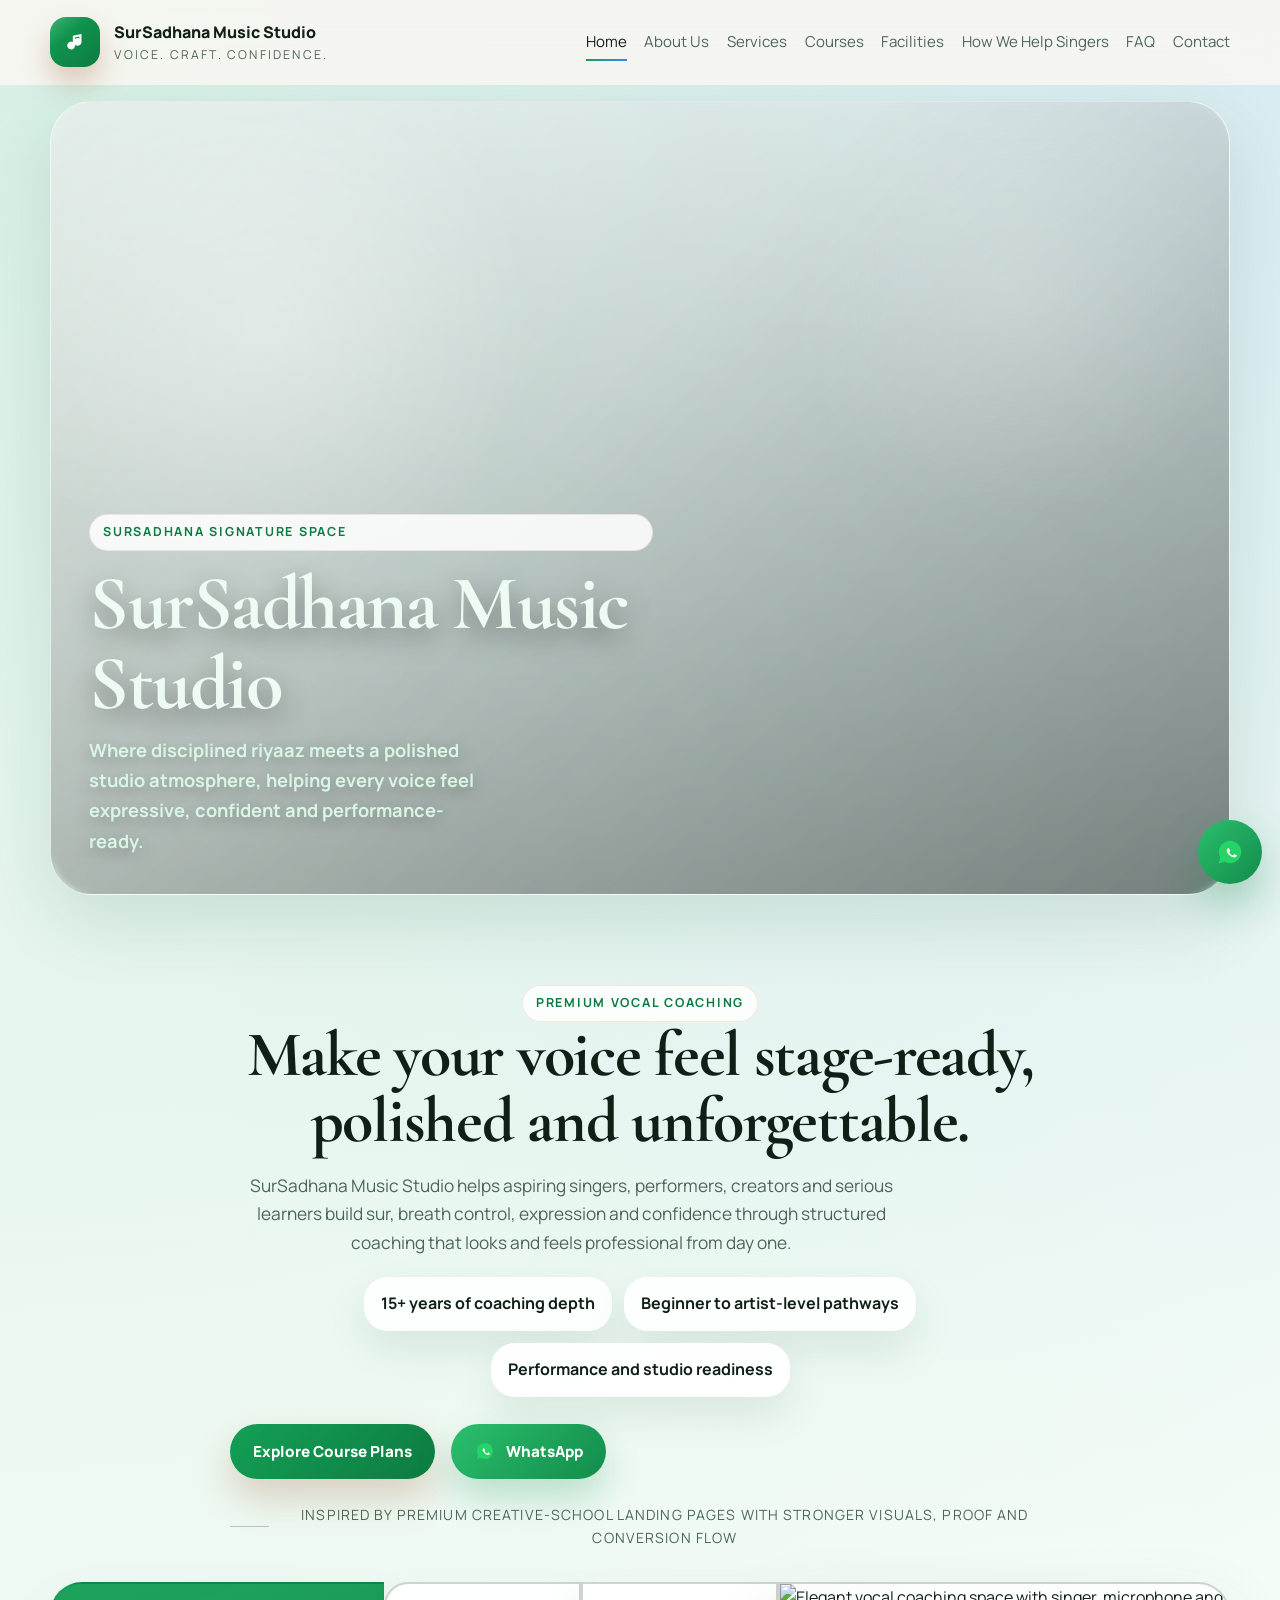
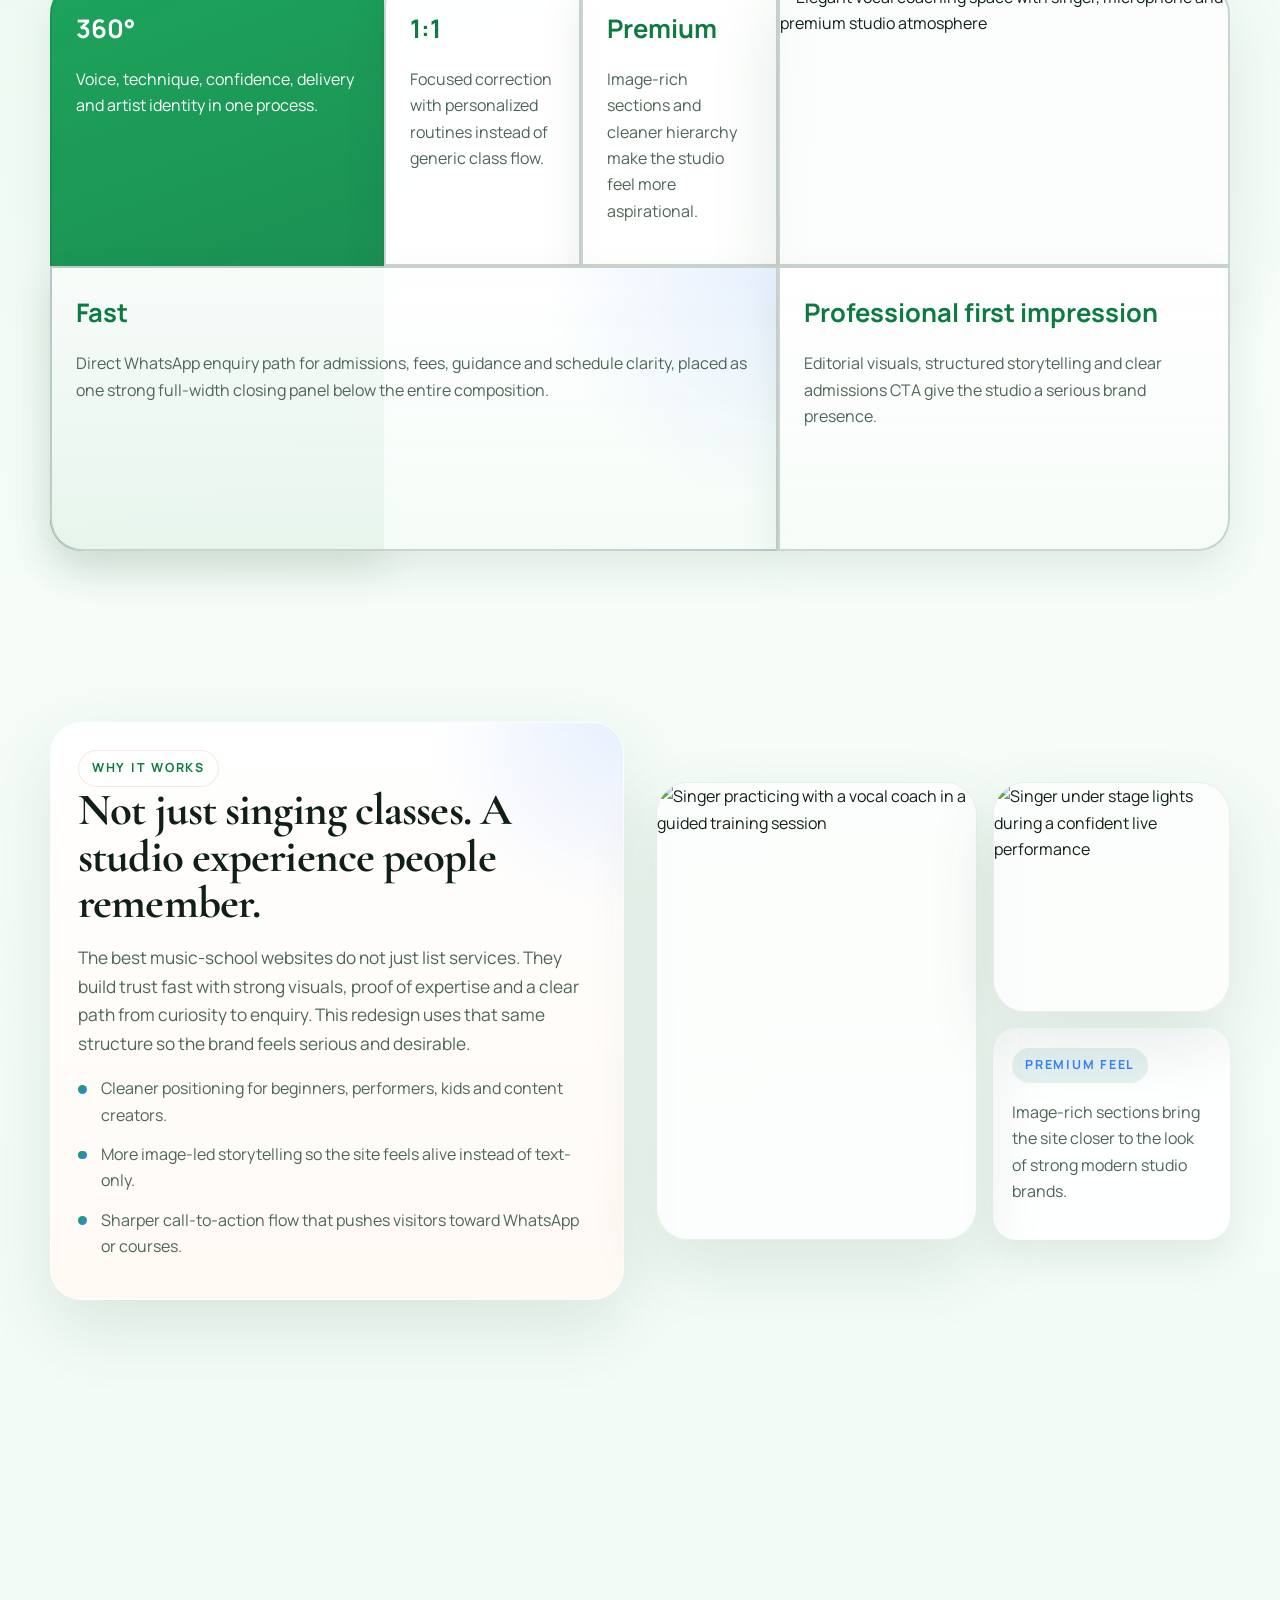
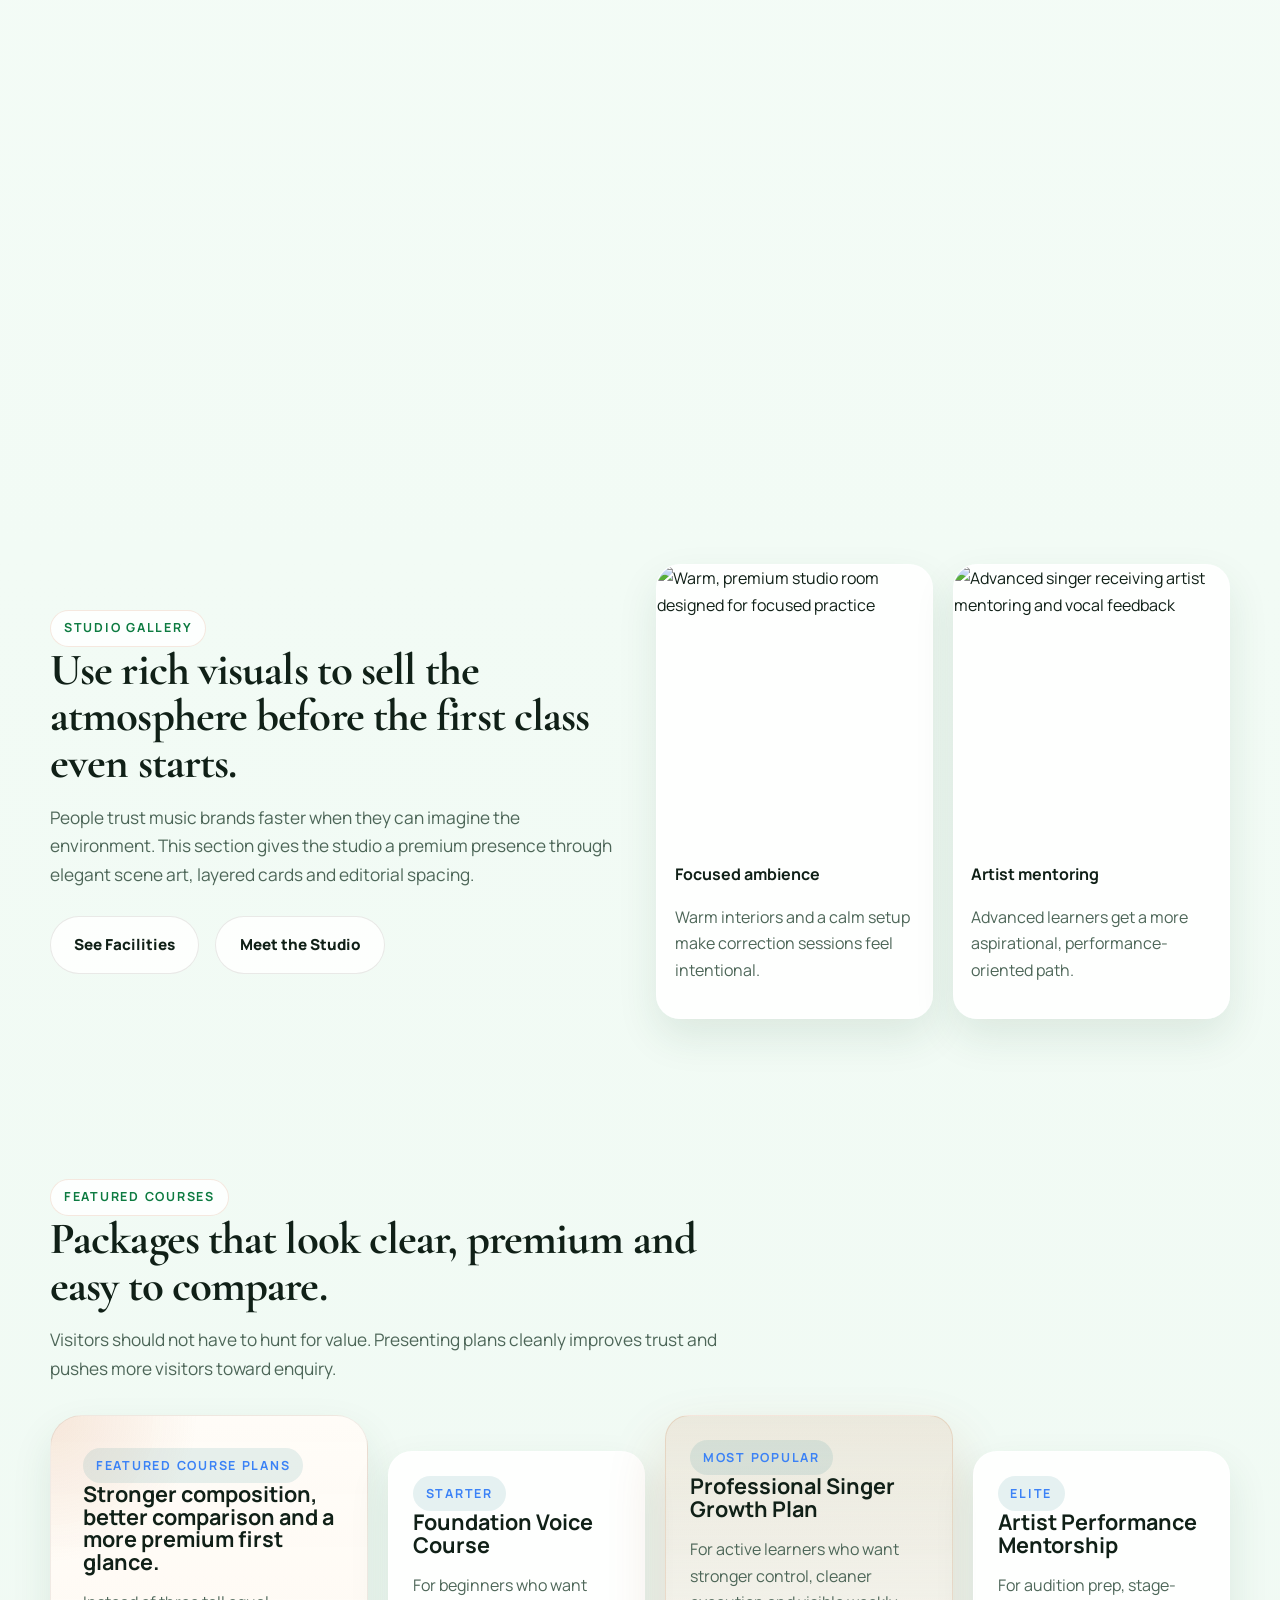
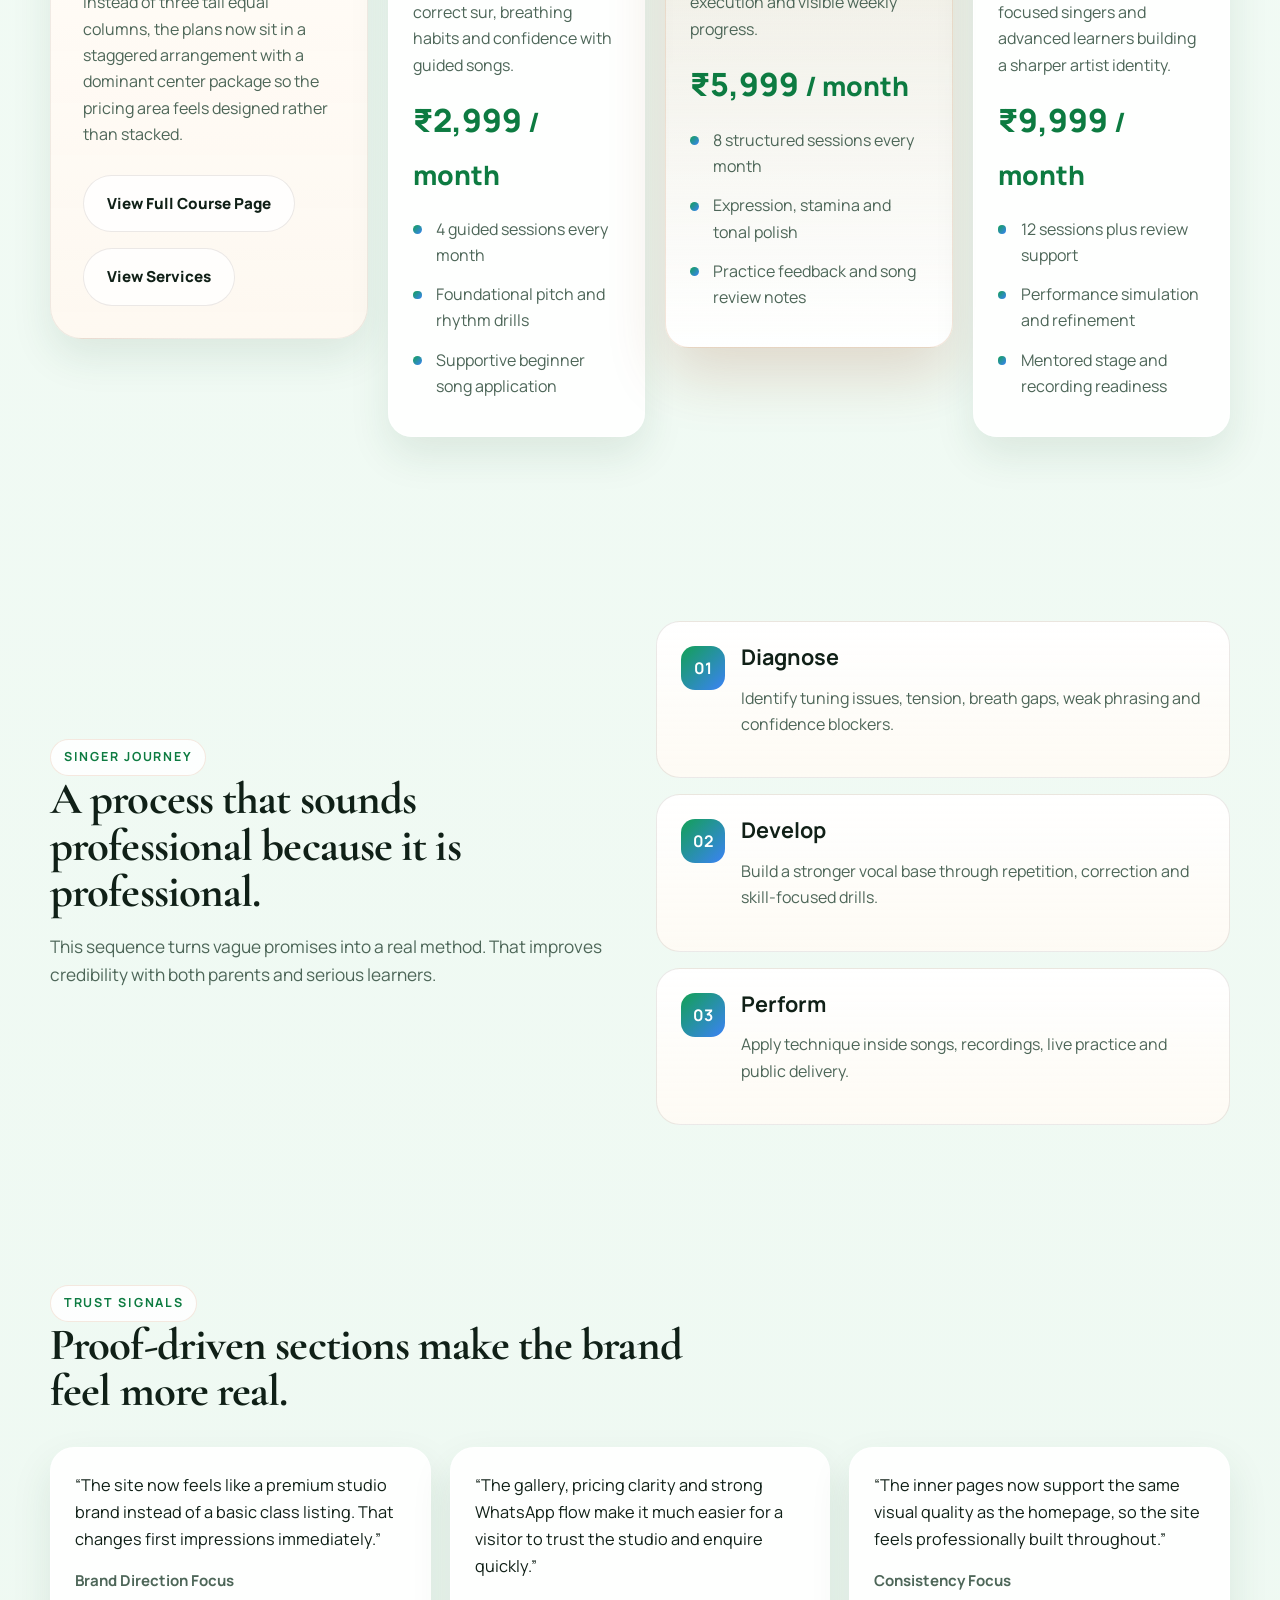
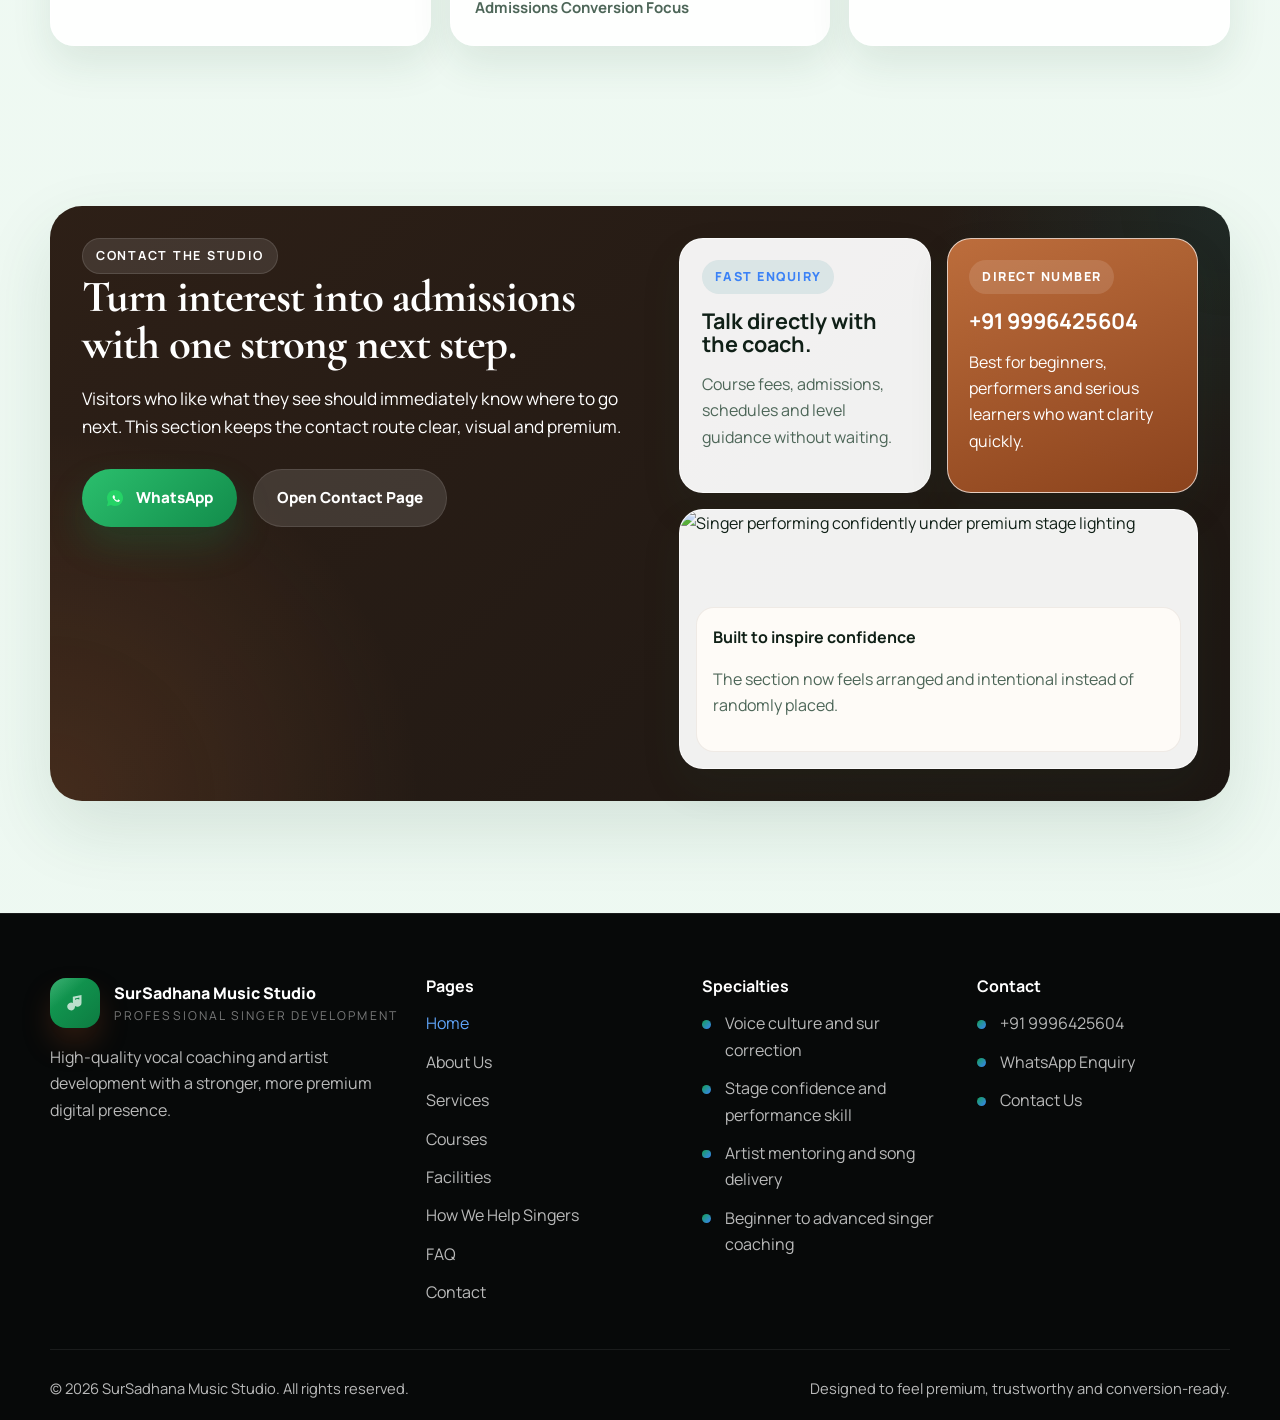
==== index.html @ a2ceac65 "1st" ====
<!DOCTYPE html>
<html lang="en">
<head>
  <meta charset="UTF-8">
  <meta name="viewport" content="width=device-width, initial-scale=1.0">
  <title>SurSadhana Music Studio | Professional Vocal Coaching and Singer Development</title>
  <meta name="description" content="SurSadhana Music Studio offers premium vocal coaching, singer development, stage confidence training and personalized music courses guided by 15+ years of experience.">
  <meta name="keywords" content="music studio, vocal coaching, singing classes, singer development, performance training, music academy, voice culture">
  <meta property="og:title" content="SurSadhana Music Studio">
  <meta property="og:description" content="Professional vocal training, stage confidence and artist development for singers who want visible progress.">
  <meta property="og:type" content="website">
  <meta name="theme-color" content="#c7733f">
  <link rel="canonical" href="./index.html">
  <link rel="stylesheet" href="styles.css">
  <script type="application/ld+json">
    {
      "@context": "https://schema.org",
      "@type": "MusicSchool",
      "name": "SurSadhana Music Studio",
      "description": "Premium vocal coaching, singer development and performance mentoring for aspiring and professional singers.",
      "telephone": "+91-9996425604",
      "areaServed": "India",
      "sameAs": ["https://wa.me/919996425604"]
    }
  </script>
</head>
<body>
  <header class="site-header">
    <div class="container nav-wrap">
      <a class="brand" href="index.html" aria-label="SurSadhana Music Studio home">
        <span class="brand-mark">
          <svg width="26" height="26" viewBox="0 0 24 24" fill="none" aria-hidden="true"><path d="M12 3v12.2a3.6 3.6 0 1 1-2-3.2V6.2l8-1.7v7.4a3.6 3.6 0 1 1-2-3.2V6.9L12 7.8V3Z" fill="currentColor"/></svg>
        </span>
        <span class="brand-text"><strong>SurSadhana Music Studio</strong><span>Voice. Craft. Confidence.</span></span>
      </a>
      <button class="nav-toggle" type="button" aria-label="Toggle navigation" aria-expanded="false"><span></span><span></span><span></span></button>
      <nav class="nav-links" aria-label="Primary">
        <a href="index.html" aria-current="page">Home</a>
        <a href="about.html">About Us</a>
        <a href="services.html">Services</a>
        <a href="courses.html">Courses</a>
        <a href="facilities.html">Facilities</a>
        <a href="how-we-help-singers.html">How We Help Singers</a>
        <a href="faq.html">FAQ</a>
        <a href="contact.html">Contact</a>
      </nav>
    </div>
  </header>

  <main class="page-shell">
    <section class="studio-marquee">
      <div class="container">
        <div class="studio-marquee-card reveal is-visible">
          <picture class="studio-marquee-media">
            <source media="(max-width: 640px)" srcset="https://images.pexels.com/photos/7097459/pexels-photo-7097459.jpeg?auto=compress&cs=tinysrgb&w=1200&fm=webp">
            <img class="studio-marquee-image" src="https://images.pexels.com/photos/5650705/pexels-photo-5650705.jpeg?auto=compress&cs=tinysrgb&w=1800&fm=webp" alt="Music mentoring session with singer and coach in a premium studio atmosphere">
          </picture>
          <div class="studio-marquee-glow" aria-hidden="true"></div>
          <div class="studio-marquee-copy">
            <span class="eyebrow">SurSadhana Signature Space</span>
            <h2>SurSadhana Music Studio</h2>
            <p>Where disciplined riyaaz meets a polished studio atmosphere, helping every voice feel expressive, confident and performance-ready.</p>
          </div>
        </div>
      </div>
    </section>

    <section class="hero">
      <div class="container hero-grid">
        <div class="hero-copy reveal is-visible">
          <span class="eyebrow">Premium Vocal Coaching</span>
          <h1>Make your voice feel stage-ready, polished and unforgettable.</h1>
          <p class="lead">SurSadhana Music Studio helps aspiring singers, performers, creators and serious learners build sur, breath control, expression and confidence through structured coaching that looks and feels professional from day one.</p>
          <div class="hero-badges">
            <span>15+ years of coaching depth</span>
            <span>Beginner to artist-level pathways</span>
            <span>Performance and studio readiness</span>
          </div>
          <div class="actions">
            <a class="btn btn-primary" href="courses.html">Explore Course Plans</a>
            <a class="whatsapp-btn" href="https://wa.me/919996425604?text=Hello%20SurSadhana%20Music%20Studio%2C%20I%20want%20details%20about%20your%20singing%20courses." target="_blank" rel="noopener"><img src="assets/whatsapp.svg" alt="">WhatsApp</a>
          </div>
          <div class="page-top-note">Inspired by premium creative-school landing pages with stronger visuals, proof and conversion flow</div>
        </div>
      </div>
      <div class="container">
        <div class="hero-proof-layout reveal delay-1">
          <article class="proof-card proof-card-large">
            <strong>360&deg;</strong>
            <p>Voice, technique, confidence, delivery and artist identity in one process.</p>
          </article>
          <article class="proof-card proof-card-small-top">
            <strong>1:1</strong>
            <p>Focused correction with personalized routines instead of generic class flow.</p>
          </article>
          <article class="proof-card proof-card-small-middle">
            <strong>Premium</strong>
            <p>Image-rich sections and cleaner hierarchy make the studio feel more aspirational.</p>
          </article>
          <div class="media-card hero-photo hero-proof-image">
            <img src="https://images.pexels.com/photos/164938/pexels-photo-164938.jpeg?auto=compress&cs=tinysrgb&w=1600&fm=webp" alt="Elegant vocal coaching space with singer, microphone and premium studio atmosphere">
          </div>
          <article class="proof-card proof-card-wide">
            <strong>Fast</strong>
            <p>Direct WhatsApp enquiry path for admissions, fees, guidance and schedule clarity, placed as one strong full-width closing panel below the entire composition.</p>
          </article>
          <article class="proof-card proof-card-image-note">
            <strong>Professional first impression</strong>
            <p>Editorial visuals, structured storytelling and clear admissions CTA give the studio a serious brand presence.</p>
          </article>
        </div>
      </div>
    </section>

    <section>
      <div class="container story-band">
        <div class="story-panel reveal">
          <span class="eyebrow">Why It Works</span>
          <h2>Not just singing classes. A studio experience people remember.</h2>
          <p class="lead">The best music-school websites do not just list services. They build trust fast with strong visuals, proof of expertise and a clear path from curiosity to enquiry. This redesign uses that same structure so the brand feels serious and desirable.</p>
          <ul class="check-list">
            <li>Cleaner positioning for beginners, performers, kids and content creators.</li>
            <li>More image-led storytelling so the site feels alive instead of text-only.</li>
            <li>Sharper call-to-action flow that pushes visitors toward WhatsApp or courses.</li>
          </ul>
        </div>
        <div class="split-visual reveal delay-1">
          <div class="stack-grid">
            <div class="media-card">
              <img src="https://images.pexels.com/photos/4087991/pexels-photo-4087991.jpeg?auto=compress&cs=tinysrgb&w=1600&fm=webp" alt="Singer practicing with a vocal coach in a guided training session">
            </div>
            <div class="stack-side">
              <div class="media-card"><img src="https://images.pexels.com/photos/167636/pexels-photo-167636.jpeg?auto=compress&cs=tinysrgb&w=1600&fm=webp" alt="Singer under stage lights during a confident live performance"></div>
              <div class="mini-panel">
                <span class="mini-tag">Premium feel</span>
                <p>Image-rich sections bring the site closer to the look of strong modern studio brands.</p>
              </div>
            </div>
          </div>
        </div>
      </div>
    </section>

    <section>
      <div class="container">
        <div class="section-head reveal">
          <span class="eyebrow">What Singers Want</span>
          <h2>Visitors should instantly feel that this is the place to train seriously.</h2>
          <p class="lead">This section now uses a composed box layout instead of three equal cards, so it feels more designed, more premium and less generic.</p>
        </div>
        <div class="feature-mosaic">
          <article class="feature-card feature-card-main reveal">
            <span class="feature-number">01</span>
            <div class="icon-badge"><svg width="24" height="24" viewBox="0 0 24 24" fill="none"><path d="M12 2a4 4 0 0 1 4 4v7a4 4 0 1 1-8 0V6a4 4 0 0 1 4-4Zm-7 11h2a5 5 0 0 0 10 0h2a7 7 0 0 1-6 6.93V22h-2v-2.07A7 7 0 0 1 5 13Z" fill="currentColor"/></svg></div>
            <h3>Voice-safe technique</h3>
            <p>Breathing, resonance, pitch and tonal control are taught with structured correction, not guesswork.</p>
          </article>
          <article class="feature-card reveal delay-1">
            <span class="feature-number">02</span>
            <div class="icon-badge"><svg width="24" height="24" viewBox="0 0 24 24" fill="none"><path d="M3 17.25V21h3.75L17.8 9.94l-3.75-3.75L3 17.25Zm18-10.5a1 1 0 0 0 0-1.41l-2.34-2.34a1 1 0 0 0-1.41 0l-1.83 1.83 3.75 3.75L21 6.75Z" fill="currentColor"/></svg></div>
            <h3>Artist-level polish</h3>
            <p>Song shaping, delivery and expression coaching make performances feel more complete.</p>
          </article>
          <article class="feature-card reveal delay-2">
            <span class="feature-number">03</span>
            <div class="icon-badge"><svg width="24" height="24" viewBox="0 0 24 24" fill="none"><path d="M4 18V6l16 6-16 6Z" fill="currentColor"/></svg></div>
            <h3>Confident presence</h3>
            <p>Stage fear, hesitation and unstable delivery are handled inside guided practice.</p>
          </article>
        </div>
      </div>
    </section>

    <section>
      <div class="container split-layout">
        <div class="reveal">
          <span class="eyebrow">Studio Gallery</span>
          <h2>Use rich visuals to sell the atmosphere before the first class even starts.</h2>
          <p class="lead">People trust music brands faster when they can imagine the environment. This section gives the studio a premium presence through elegant scene art, layered cards and editorial spacing.</p>
          <div class="cta-bar">
            <a class="btn btn-secondary" href="facilities.html">See Facilities</a>
            <a class="btn btn-secondary" href="about.html">Meet the Studio</a>
          </div>
        </div>
        <div class="gallery-grid reveal delay-1">
          <article class="gallery-card">
            <img src="https://images.pexels.com/photos/3783471/pexels-photo-3783471.jpeg?auto=compress&cs=tinysrgb&w=1600&fm=webp" alt="Warm, premium studio room designed for focused practice">
            <div class="gallery-copy"><strong>Focused ambience</strong><p>Warm interiors and a calm setup make correction sessions feel intentional.</p></div>
          </article>
          <article class="gallery-card">
            <img src="https://images.pexels.com/photos/5650705/pexels-photo-5650705.jpeg?auto=compress&cs=tinysrgb&w=1600&fm=webp" alt="Advanced singer receiving artist mentoring and vocal feedback">
            <div class="gallery-copy"><strong>Artist mentoring</strong><p>Advanced learners get a more aspirational, performance-oriented path.</p></div>
          </article>
        </div>
      </div>
    </section>

    <section>
      <div class="container">
        <div class="section-head reveal">
          <span class="eyebrow">Featured Courses</span>
          <h2>Packages that look clear, premium and easy to compare.</h2>
          <p class="lead">Visitors should not have to hunt for value. Presenting plans cleanly improves trust and pushes more visitors toward enquiry.</p>
        </div>
        <div class="course-showcase">
          <div class="course-intro reveal">
            <span class="mini-tag">Featured Course Plans</span>
            <h3>Stronger composition, better comparison and a more premium first glance.</h3>
            <p>Instead of three tall equal columns, the plans now sit in a staggered arrangement with a dominant center package so the pricing area feels designed rather than stacked.</p>
            <div class="cta-bar">
              <a class="btn btn-secondary" href="courses.html">View Full Course Page</a>
              <a class="btn btn-secondary" href="services.html">View Services</a>
            </div>
          </div>
          <article class="course-plan course-plan-left reveal">
            <span class="tag">Starter</span>
            <h3>Foundation Voice Course</h3>
            <p>For beginners who want correct sur, breathing habits and confidence with guided songs.</p>
            <div class="course-price">&#8377;2,999 <small>/ month</small></div>
            <ul class="feature-list">
              <li>4 guided sessions every month</li>
              <li>Foundational pitch and rhythm drills</li>
              <li>Supportive beginner song application</li>
            </ul>
          </article>
          <article class="course-plan course-plan-center highlight reveal delay-1">
            <span class="tag">Most Popular</span>
            <h3>Professional Singer Growth Plan</h3>
            <p>For active learners who want stronger control, cleaner execution and visible weekly progress.</p>
            <div class="course-price">&#8377;5,999 <small>/ month</small></div>
            <ul class="feature-list">
              <li>8 structured sessions every month</li>
              <li>Expression, stamina and tonal polish</li>
              <li>Practice feedback and song review notes</li>
            </ul>
          </article>
          <article class="course-plan course-plan-right reveal delay-2">
            <span class="tag">Elite</span>
            <h3>Artist Performance Mentorship</h3>
            <p>For audition prep, stage-focused singers and advanced learners building a sharper artist identity.</p>
            <div class="course-price">&#8377;9,999 <small>/ month</small></div>
            <ul class="feature-list">
              <li>12 sessions plus review support</li>
              <li>Performance simulation and refinement</li>
              <li>Mentored stage and recording readiness</li>
            </ul>
          </article>
        </div>
      </div>
    </section>

    <section>
      <div class="container story-band">
        <div class="reveal">
          <span class="eyebrow">Singer Journey</span>
          <h2>A process that sounds professional because it is professional.</h2>
          <p class="lead">This sequence turns vague promises into a real method. That improves credibility with both parents and serious learners.</p>
        </div>
        <div class="timeline timeline-bordered reveal delay-1">
          <article class="timeline-item">
            <strong>01</strong>
            <div><h3>Diagnose</h3><p>Identify tuning issues, tension, breath gaps, weak phrasing and confidence blockers.</p></div>
          </article>
          <article class="timeline-item">
            <strong>02</strong>
            <div><h3>Develop</h3><p>Build a stronger vocal base through repetition, correction and skill-focused drills.</p></div>
          </article>
          <article class="timeline-item">
            <strong>03</strong>
            <div><h3>Perform</h3><p>Apply technique inside songs, recordings, live practice and public delivery.</p></div>
          </article>
        </div>
      </div>
    </section>

    <section>
      <div class="container">
        <div class="section-head reveal">
          <span class="eyebrow">Trust Signals</span>
          <h2>Proof-driven sections make the brand feel more real.</h2>
        </div>
        <div class="testimonial-grid">
          <article class="testimonial reveal">
            <blockquote>&ldquo;The site now feels like a premium studio brand instead of a basic class listing. That changes first impressions immediately.&rdquo;</blockquote>
            <footer>Brand Direction Focus</footer>
          </article>
          <article class="testimonial reveal delay-1">
            <blockquote>&ldquo;The gallery, pricing clarity and strong WhatsApp flow make it much easier for a visitor to trust the studio and enquire quickly.&rdquo;</blockquote>
            <footer>Admissions Conversion Focus</footer>
          </article>
          <article class="testimonial reveal delay-2">
            <blockquote>&ldquo;The inner pages now support the same visual quality as the homepage, so the site feels professionally built throughout.&rdquo;</blockquote>
            <footer>Consistency Focus</footer>
          </article>
        </div>
      </div>
    </section>

    <section>
      <div class="container cta-shell reveal">
        <div class="cta-copy">
          <span class="eyebrow">Contact the Studio</span>
          <h2>Turn interest into admissions with one strong next step.</h2>
          <p class="lead">Visitors who like what they see should immediately know where to go next. This section keeps the contact route clear, visual and premium.</p>
          <div class="cta-bar">
            <a class="whatsapp-btn" href="https://wa.me/919996425604?text=Hello%20SurSadhana%20Music%20Studio%2C%20please%20share%20course%20fees%20and%20class%20details." target="_blank" rel="noopener"><img src="assets/whatsapp.svg" alt="">WhatsApp</a>
            <a class="btn btn-secondary" href="contact.html">Open Contact Page</a>
          </div>
        </div>
        <div class="cta-aside">
          <article class="contact-info-card">
            <span class="contact-pill">Fast Enquiry</span>
            <h3>Talk directly with the coach.</h3>
            <p>Course fees, admissions, schedules and level guidance without waiting.</p>
          </article>
          <article class="contact-info-card highlight-card">
            <span class="contact-pill">Direct Number</span>
            <h3>+91 9996425604</h3>
            <p>Best for beginners, performers and serious learners who want clarity quickly.</p>
          </article>
          <article class="contact-info-card visual-card">
            <img src="https://images.pexels.com/photos/167636/pexels-photo-167636.jpeg?auto=compress&cs=tinysrgb&w=1600&fm=webp" alt="Singer performing confidently under premium stage lighting">
            <div class="visual-card-copy">
              <strong>Built to inspire confidence</strong>
              <p>The section now feels arranged and intentional instead of randomly placed.</p>
            </div>
          </article>
        </div>
      </div>
    </section>
  </main>

  <footer class="site-footer">
    <div class="container">
      <div class="footer-grid">
        <div>
          <a class="brand" href="index.html">
            <span class="brand-mark"><svg width="26" height="26" viewBox="0 0 24 24" fill="none"><path d="M12 3v12.2a3.6 3.6 0 1 1-2-3.2V6.2l8-1.7v7.4a3.6 3.6 0 1 1-2-3.2V6.9L12 7.8V3Z" fill="currentColor"/></svg></span>
            <span class="brand-text"><strong>SurSadhana Music Studio</strong><span>Professional singer development</span></span>
          </a>
          <p>High-quality vocal coaching and artist development with a stronger, more premium digital presence.</p>
        </div>
        <div><h4>Pages</h4><ul class="footer-links"><li><a href="index.html">Home</a></li><li><a href="about.html">About Us</a></li><li><a href="services.html">Services</a></li><li><a href="courses.html">Courses</a></li><li><a href="facilities.html">Facilities</a></li><li><a href="how-we-help-singers.html">How We Help Singers</a></li><li><a href="faq.html">FAQ</a></li><li><a href="contact.html">Contact</a></li></ul></div>
        <div><h4>Specialties</h4><ul class="quick-info"><li>Voice culture and sur correction</li><li>Stage confidence and performance skill</li><li>Artist mentoring and song delivery</li><li>Beginner to advanced singer coaching</li></ul></div>
        <div><h4>Contact</h4><ul class="quick-info"><li><a href="tel:+919996425604">+91 9996425604</a></li><li><a href="https://wa.me/919996425604" target="_blank" rel="noopener">WhatsApp Enquiry</a></li><li><a href="contact.html">Contact Us</a></li></ul></div>
      </div>
      <div class="footer-bottom"><span>&copy; <span data-year></span> SurSadhana Music Studio. All rights reserved.</span><span>Designed to feel premium, trustworthy and conversion-ready.</span></div>
    </div>
  </footer>

  <div class="floating-whatsapp">
    <a class="whatsapp-btn" href="https://wa.me/919996425604?text=Hello%20SurSadhana%20Music%20Studio" target="_blank" rel="noopener" aria-label="Chat on WhatsApp"><img src="assets/whatsapp.svg" alt="WhatsApp"></a>
  </div>

  <script src="script.js"></script>
</body>
</html>
---- styles.css ----
@import url("https://fonts.googleapis.com/css2?family=Manrope:wght@400;500;600;700;800&family=Cormorant+Garamond:wght@500;600;700&display=swap");

:root {
  --bg: #eef8f1;
  --bg-soft: #f8fdf9;
  --surface: rgba(255, 255, 255, 0.9);
  --surface-strong: #ffffff;
  --surface-dark: #0b0d0c;
  --text: #102017;
  --muted: #4d6658;
  --line: rgba(16, 40, 27, 0.11);
  --brand: #13a055;
  --brand-deep: #0d7b41;
  --accent: #3b82f6;
  --accent-soft: #e9f1ff;
  --success: #128c4b;
  --shadow-lg: 0 28px 70px rgba(26, 77, 47, 0.12);
  --shadow-md: 0 18px 40px rgba(26, 77, 47, 0.1);
  --radius-xl: 32px;
  --radius-lg: 24px;
  --radius-md: 18px;
  --container: min(1180px, calc(100vw - 32px));
}

* {
  box-sizing: border-box;
}

html {
  scroll-behavior: smooth;
}

body {
  margin: 0;
  font-family: "Manrope", sans-serif;
  color: var(--text);
  line-height: 1.65;
  background:
    radial-gradient(circle at top left, rgba(19, 160, 85, 0.14), transparent 28%),
    radial-gradient(circle at top right, rgba(59, 130, 246, 0.12), transparent 20%),
    linear-gradient(180deg, #fbfffc 0%, #f2fbf5 48%, #edf8f1 100%);
  overflow-x: hidden;
}

body.loader-active {
  overflow: hidden;
}

.site-loader {
  position: fixed;
  inset: 0;
  z-index: 2000;
  display: grid;
  place-items: center;
  padding: 1.5rem;
  background:
    radial-gradient(circle at top left, rgba(19, 160, 85, 0.18), transparent 28%),
    radial-gradient(circle at top right, rgba(59, 130, 246, 0.14), transparent 24%),
    linear-gradient(180deg, rgba(251, 255, 252, 0.98), rgba(238, 248, 241, 0.98));
  transition: opacity 320ms ease, visibility 320ms ease;
}

.site-loader.is-hidden {
  opacity: 0;
  visibility: hidden;
  pointer-events: none;
}

.site-loader-shell {
  display: grid;
  justify-items: center;
  gap: 1rem;
  text-align: center;
}

.site-loader-mark {
  position: relative;
  width: 84px;
  height: 84px;
  border-radius: 28px;
  display: grid;
  place-items: center;
  color: #fff;
  background:
    linear-gradient(140deg, rgba(255, 255, 255, 0.18), transparent 36%),
    linear-gradient(135deg, var(--brand), var(--brand-deep));
  box-shadow: 0 18px 40px rgba(19, 160, 85, 0.24);
}

.site-loader-mark::after {
  content: "";
  position: absolute;
  inset: -14px;
  border-radius: 36px;
  border: 2px solid rgba(19, 160, 85, 0.22);
  border-top-color: rgba(19, 160, 85, 0.88);
  animation: loader-spin 1s linear infinite;
}

.site-loader-copy strong,
.site-loader-copy span {
  display: block;
}

.site-loader-copy strong {
  font-size: 1.05rem;
}

.site-loader-copy span {
  color: var(--muted);
  font-size: 0.8rem;
  letter-spacing: 0.18em;
  text-transform: uppercase;
}

.site-loader-line {
  width: min(220px, 56vw);
  height: 6px;
  overflow: hidden;
  border-radius: 999px;
  background: rgba(16, 40, 27, 0.08);
}

.site-loader-line::before {
  content: "";
  display: block;
  width: 42%;
  height: 100%;
  border-radius: inherit;
  background: linear-gradient(90deg, var(--brand), var(--accent));
  animation: loader-slide 1.15s ease-in-out infinite;
}

img {
  display: block;
  max-width: 100%;
}

a {
  color: inherit;
  text-decoration: none;
}

p,
li {
  color: var(--muted);
  font-size: 1rem;
}

h1,
h2,
h3,
h4 {
  margin: 0 0 1rem;
  color: var(--text);
  line-height: 1.04;
}

h1,
h2 {
  font-family: "Cormorant Garamond", serif;
  font-weight: 700;
  letter-spacing: -0.02em;
}

h1 {
  font-size: clamp(3rem, 5vw, 5.7rem);
}

h2 {
  font-size: clamp(2.4rem, 3.5vw, 4rem);
}

h3 {
  font-size: 1.35rem;
}

section {
  padding: 5rem 0;
}

.container {
  width: var(--container);
  margin: 0 auto;
}

.site-header {
  position: sticky;
  top: 0;
  z-index: 1000;
  backdrop-filter: blur(18px);
  background: rgba(253, 248, 243, 0.78);
  border-bottom: 1px solid transparent;
  transition: border-color 180ms ease, background 180ms ease, box-shadow 180ms ease;
}

.site-header.is-scrolled {
  background: rgba(255, 252, 247, 0.94);
  border-color: var(--line);
  box-shadow: 0 14px 34px rgba(55, 34, 21, 0.08);
}

.nav-wrap {
  display: flex;
  align-items: center;
  justify-content: space-between;
  gap: 1rem;
  min-height: 84px;
}

.brand {
  display: inline-flex;
  align-items: center;
  gap: 0.9rem;
  min-width: 0;
}

.brand-mark {
  width: 50px;
  height: 50px;
  border-radius: 16px;
  display: grid;
  place-items: center;
  flex-shrink: 0;
  color: #fff;
  background:
    linear-gradient(140deg, rgba(255, 255, 255, 0.18), transparent 36%),
    linear-gradient(135deg, var(--brand), var(--brand-deep));
  box-shadow: 0 16px 28px rgba(147, 70, 30, 0.26);
}

.brand-text strong,
.brand-text span {
  display: block;
}

.brand-text strong {
  font-size: 1rem;
  font-weight: 800;
}

.brand-text span {
  font-size: 0.76rem;
  text-transform: uppercase;
  letter-spacing: 0.18em;
  color: var(--muted);
}

.nav-toggle {
  display: none;
  padding: 0.4rem;
  border: 0;
  background: transparent;
}

.nav-toggle span {
  display: block;
  width: 24px;
  height: 2px;
  margin: 5px 0;
  border-radius: 999px;
  background: var(--text);
}

.nav-links {
  display: flex;
  align-items: center;
  gap: 1.1rem;
  flex-wrap: wrap;
  justify-content: flex-end;
}

.nav-links a {
  font-size: 0.94rem;
  color: var(--muted);
  position: relative;
  transition: color 180ms ease;
}

.nav-links a::after {
  content: "";
  position: absolute;
  left: 0;
  bottom: -0.4rem;
  width: 100%;
  height: 2px;
  transform: scaleX(0);
  transform-origin: left;
  background: linear-gradient(90deg, var(--brand), var(--accent));
  transition: transform 180ms ease;
}

.nav-links a:hover,
.nav-links a[aria-current="page"] {
  color: var(--text);
}

.nav-links a:hover::after,
.nav-links a[aria-current="page"]::after {
  transform: scaleX(1);
}

.eyebrow,
.tag,
.mini-tag {
  display: inline-flex;
  align-items: center;
  gap: 0.45rem;
  padding: 0.45rem 0.8rem;
  border-radius: 999px;
  font-size: 0.78rem;
  font-weight: 700;
  letter-spacing: 0.14em;
  text-transform: uppercase;
}

.eyebrow {
  color: var(--brand-deep);
  background: rgba(255, 255, 255, 0.86);
  border: 1px solid rgba(199, 115, 63, 0.16);
}

.tag,
.mini-tag {
  color: var(--accent);
  background: rgba(15, 122, 127, 0.1);
}

.lead {
  font-size: 1.08rem;
  max-width: 62ch;
}

.btn,
.whatsapp-btn {
  display: inline-flex;
  align-items: center;
  justify-content: center;
  gap: 0.7rem;
  padding: 0.95rem 1.45rem;
  border-radius: 999px;
  font-size: 0.95rem;
  font-weight: 800;
  transition: transform 180ms ease, box-shadow 180ms ease, border-color 180ms ease, background 180ms ease;
}

.btn:hover,
.whatsapp-btn:hover {
  transform: translateY(-2px);
}

.btn-primary {
  color: #fff;
  background: linear-gradient(135deg, var(--brand), var(--brand-deep));
  box-shadow: 0 18px 38px rgba(147, 70, 30, 0.24);
}

.btn-secondary {
  color: var(--text);
  background: rgba(255, 255, 255, 0.82);
  border: 1px solid rgba(63, 42, 31, 0.1);
}

.whatsapp-btn {
  color: #fff;
  background: linear-gradient(135deg, #2bbf6d, var(--success));
  box-shadow: 0 18px 36px rgba(18, 140, 75, 0.24);
}

.whatsapp-btn img,
.floating-whatsapp img {
  width: 20px;
  height: 20px;
}

.hero,
.page-hero {
  position: relative;
  overflow: clip;
}

.studio-marquee {
  padding: 1rem 0 0;
}

.studio-marquee-card {
  position: relative;
  min-height: calc(100vh - 108px);
  overflow: hidden;
  border-radius: clamp(28px, 4vw, 42px);
  border: 1px solid rgba(255, 255, 255, 0.74);
  box-shadow: var(--shadow-lg);
  background:
    linear-gradient(135deg, rgba(255, 255, 255, 0.42), rgba(255, 255, 255, 0.08)),
    linear-gradient(180deg, rgba(7, 18, 13, 0.08), rgba(7, 18, 13, 0.42));
  isolation: isolate;
}

.studio-marquee-media,
.studio-marquee-image,
.studio-marquee-glow {
  position: absolute;
  inset: 0;
}

.studio-marquee-media {
  display: block;
}

.studio-marquee-image {
  width: 100%;
  height: 100%;
  object-fit: cover;
  transform: scale(1.08);
  object-position: center;
  filter: saturate(0.94) brightness(1.03);
}

.studio-marquee-glow {
  background:
    radial-gradient(circle at 18% 28%, rgba(255, 255, 255, 0.34), transparent 24%),
    radial-gradient(circle at 82% 24%, rgba(255, 255, 255, 0.2), transparent 20%),
    linear-gradient(135deg, rgba(255, 255, 255, 0.18), rgba(255, 255, 255, 0.04) 42%, rgba(7, 18, 13, 0.2));
  backdrop-filter: blur(3px);
}

.studio-marquee-copy {
  position: relative;
  z-index: 1;
  display: grid;
  align-content: end;
  min-height: inherit;
  max-width: 640px;
  padding: clamp(1.4rem, 3vw, 2.5rem);
}

.studio-marquee-copy h2 {
  margin-top: 0.85rem;
  margin-bottom: 0.7rem;
  font-size: clamp(2.7rem, 6vw, 5.4rem);
  color: #eefbf3;
  text-shadow: 0 10px 28px rgba(0, 0, 0, 0.42);
}

.studio-marquee-copy p {
  max-width: 34ch;
  margin: 0;
  color: #d8f6e4;
  font-size: clamp(1rem, 1.7vw, 1.14rem);
  font-weight: 700;
  text-shadow: 0 4px 18px rgba(0, 0, 0, 0.4);
}

.hero {
  padding: 5.6rem 0 4.2rem;
}

.page-hero {
  padding: 4.8rem 0 2.4rem;
}

.hero-grid,
.two-col,
.split-layout,
.story-band,
.cta-panel {
  display: grid;
  grid-template-columns: repeat(2, minmax(0, 1fr));
  gap: 2rem;
  align-items: center;
}

.hero-grid {
  grid-template-columns: minmax(0, 820px);
  justify-content: center;
}

.hero-copy {
  position: relative;
  z-index: 1;
  text-align: center;
  justify-items: center;
  margin: 0 auto;
}

.hero-copy .actions,
.cta-bar {
  display: flex;
  flex-wrap: wrap;
  gap: 1rem;
  margin-top: 1.7rem;
}

.hero-badges {
  display: flex;
  flex-wrap: wrap;
  gap: 0.75rem;
  margin-top: 1.2rem;
  justify-content: center;
}

.hero-badges span,
.proof-strip article,
.mini-panel,
.metric-card,
.card,
.panel,
.course-plan,
.faq-item,
.testimonial,
.contact-card,
.timeline-item,
.stat-block,
.gallery-card,
.feature-card {
  background: var(--surface);
  border: 1px solid rgba(255, 255, 255, 0.75);
  border-radius: var(--radius-lg);
  box-shadow: var(--shadow-md);
}

.hero-badges span {
  padding: 0.8rem 1rem;
  font-weight: 700;
  color: var(--text);
}

.hero-visual {
  position: relative;
}

.hero-visual::before {
  content: "";
  position: absolute;
  inset: -6% -2% auto auto;
  width: 240px;
  height: 240px;
  border-radius: 50%;
  background: radial-gradient(circle, rgba(15, 122, 127, 0.2), transparent 64%);
  pointer-events: none;
}

.media-card {
  position: relative;
  overflow: hidden;
  border-radius: var(--radius-xl);
  background: rgba(255, 255, 255, 0.66);
  border: 1px solid rgba(63, 42, 31, 0.08);
  box-shadow: var(--shadow-lg);
  min-height: 100%;
}

.media-card img {
  width: 100%;
  height: 100%;
  object-fit: cover;
}

.hero-photo {
  min-height: 620px;
}

.hero-photo img {
  min-height: 620px;
}

.hero-proof-layout {
  display: grid;
  grid-template-columns: 1.05fr 0.62fr 0.62fr 1.42fr;
  grid-template-rows: minmax(220px, 1fr) minmax(220px, 1fr);
  gap: 0;
  margin-top: 2rem;
  align-items: stretch;
}

.proof-card {
  padding: 1.5rem;
  background: rgba(255, 255, 255, 0.94);
  border: 2px solid rgba(16, 40, 27, 0.2);
  box-shadow: var(--shadow-md);
  position: relative;
  z-index: 1;
}

.proof-card strong {
  display: block;
  margin-bottom: 1rem;
  color: var(--brand-deep);
  font-size: 1.6rem;
}

.proof-card-large {
  grid-column: 1;
  grid-row: 1 / 3;
  border-radius: 32px 0 0 32px;
  background: linear-gradient(160deg, rgba(19, 160, 85, 0.96), rgba(13, 123, 65, 0.94));
  border-color: rgba(13, 123, 65, 0.22);
}

.proof-card-large strong,
.proof-card-large p {
  color: #fff;
}

.proof-card-small-top {
  grid-column: 2;
  grid-row: 1;
  border-radius: 24px 0 0 0;
}

.proof-card-small-middle {
  grid-column: 3;
  grid-row: 1;
  border-radius: 0;
}

.hero-proof-image {
  grid-column: 4;
  grid-row: 1;
  border-radius: 0 32px 0 0;
  min-height: 100%;
  border: 2px solid rgba(16, 40, 27, 0.2);
  position: relative;
  z-index: 1;
}

.hero-proof-image,
.hero-proof-image img {
  min-height: 100%;
}

.proof-card-wide {
  grid-column: 1 / 4;
  grid-row: 2;
  border-radius: 0 0 0 32px;
  background:
    radial-gradient(circle at right top, rgba(59, 130, 246, 0.12), transparent 30%),
    linear-gradient(180deg, rgba(255, 255, 255, 0.97), rgba(244, 252, 247, 0.94));
}

.proof-card-image-note {
  grid-column: 4;
  grid-row: 2;
  border-radius: 0 0 32px 0;
  background:
    linear-gradient(180deg, rgba(255, 255, 255, 0.98), rgba(246, 252, 248, 0.94));
}

.proof-strip {
  display: grid;
  gap: 1rem;
  margin-top: 2rem;
}

.proof-strip article {
  padding: 1.1rem 1.15rem;
  min-height: 100%;
  background: var(--surface);
  border: 1px solid rgba(255, 255, 255, 0.75);
  border-radius: var(--radius-lg);
  box-shadow: var(--shadow-md);
}

.image-caption {
  position: absolute;
  left: 1rem;
  right: 1rem;
  bottom: 1rem;
  padding: 1rem 1.05rem;
  border-radius: 18px;
  background: rgba(255, 252, 247, 0.88);
  border: 1px solid rgba(63, 42, 31, 0.08);
  backdrop-filter: blur(14px);
}

.image-caption strong {
  display: block;
  margin-bottom: 0.2rem;
}

.proof-strip.proof-strip-about {
  grid-template-columns: 1.1fr 0.9fr;
  grid-template-rows: auto;
}

.proof-strip.proof-strip-about article:last-child {
  transform: translateY(1.1rem);
}

.proof-strip strong,
.metric-card strong,
.stat-block strong {
  display: block;
  color: var(--brand-deep);
  font-size: 1.7rem;
  margin-bottom: 0.25rem;
}

.section-head {
  max-width: 70ch;
  margin-bottom: 2rem;
}

.service-grid,
.course-grid,
.testimonial-grid,
.faq-grid,
.contact-grid,
.grid-3,
.grid-4,
.gallery-grid,
.feature-grid {
  display: grid;
  gap: 1.2rem;
}

.grid-3,
.service-grid,
.course-grid,
.testimonial-grid,
.feature-grid {
  grid-template-columns: repeat(3, minmax(0, 1fr));
}

.grid-4 {
  grid-template-columns: repeat(4, minmax(0, 1fr));
}

.faq-grid,
.contact-grid,
.gallery-grid {
  grid-template-columns: repeat(2, minmax(0, 1fr));
}

.gallery-grid.masonry {
  grid-auto-rows: 1fr;
}

.gallery-card {
  overflow: hidden;
}

.gallery-card img {
  width: 100%;
  height: 280px;
  object-fit: cover;
}

.gallery-card .gallery-copy {
  padding: 1rem 1.1rem 1.2rem;
}

.card,
.panel,
.course-plan,
.faq-item,
.testimonial,
.contact-card,
.timeline-item,
.feature-card {
  padding: 1.5rem;
}

.feature-card {
  background:
    linear-gradient(180deg, rgba(255, 255, 255, 0.96), rgba(255, 250, 244, 0.9));
}

.feature-mosaic {
  display: grid;
  grid-template-columns: 1.2fr 0.85fr 0.85fr;
  gap: 1.2rem;
  align-items: stretch;
}

.feature-card-main {
  min-height: 100%;
  padding: 2rem;
  background:
    linear-gradient(160deg, rgba(19, 160, 85, 0.96), rgba(13, 123, 65, 0.94));
  color: #fff;
}

.feature-card-main h3,
.feature-card-main p,
.feature-card-main .feature-number {
  color: #fff;
}

.feature-card-main .feature-number {
  background: rgba(255, 248, 240, 0.92);
  color: #0c7a41;
  border: 1px solid rgba(255, 255, 255, 0.55);
}

.feature-card-main .icon-badge {
  background: linear-gradient(135deg, rgba(255, 248, 240, 0.96), rgba(230, 245, 235, 0.94));
  color: #0c7a41;
  border: 1px solid rgba(255, 255, 255, 0.55);
}

.feature-number {
  display: inline-flex;
  align-items: center;
  justify-content: center;
  width: 44px;
  height: 44px;
  margin-bottom: 1rem;
  border-radius: 14px;
  background: rgba(15, 122, 127, 0.12);
  color: var(--brand-deep);
  font-weight: 800;
}

.icon-badge {
  width: 48px;
  height: 48px;
  display: grid;
  place-items: center;
  border-radius: 16px;
  margin-bottom: 1rem;
  color: var(--brand-deep);
  background: linear-gradient(135deg, rgba(199, 115, 63, 0.16), rgba(15, 122, 127, 0.16));
}

.check-list,
.feature-list,
.footer-links,
.quick-info,
.timeline-list {
  list-style: none;
  padding: 0;
  margin: 1rem 0 0;
}

.check-list li,
.feature-list li,
.quick-info li,
.timeline-list li {
  position: relative;
  padding-left: 1.45rem;
  margin-bottom: 0.8rem;
}

.check-list li::before,
.feature-list li::before,
.quick-info li::before,
.timeline-list li::before {
  content: "";
  position: absolute;
  left: 0;
  top: 0.6rem;
  width: 0.55rem;
  height: 0.55rem;
  border-radius: 999px;
  background: linear-gradient(135deg, var(--brand), var(--accent));
}

.course-plan.highlight {
  background:
    linear-gradient(180deg, rgba(199, 115, 63, 0.12), rgba(255, 255, 255, 0.94));
  border-color: rgba(199, 115, 63, 0.18);
}

.course-price {
  font-size: 2rem;
  font-weight: 800;
  color: var(--brand-deep);
  margin: 0.9rem 0;
}

.course-showcase {
  display: grid;
  grid-template-columns: 1.05fr 0.85fr 0.95fr 0.85fr;
  gap: 1.25rem;
  align-items: start;
}

.course-intro {
  padding: 2rem;
  border-radius: var(--radius-xl);
  background:
    radial-gradient(circle at top left, rgba(199, 115, 63, 0.16), transparent 24%),
    linear-gradient(180deg, rgba(255, 252, 247, 0.96), rgba(255, 248, 240, 0.92));
  border: 1px solid rgba(63, 42, 31, 0.08);
  box-shadow: var(--shadow-md);
  position: sticky;
  top: 110px;
}

.course-plan-left,
.course-plan-right {
  margin-top: 2.25rem;
}

.course-plan-center {
  transform: translateY(-1rem);
  box-shadow: 0 28px 58px rgba(147, 70, 30, 0.18);
}

.split-visual {
  display: grid;
  gap: 1rem;
}

.stack-grid {
  display: grid;
  grid-template-columns: 1.15fr 0.85fr;
  gap: 1rem;
}

.stack-grid .media-card:first-child {
  min-height: 420px;
}

.stack-grid .stack-side {
  display: grid;
  gap: 1rem;
}

.stack-grid .stack-side .media-card,
.section-visual {
  min-height: 230px;
}

.mini-panel,
.stat-block {
  padding: 1.15rem;
}

.story-band {
  margin-top: 1.5rem;
}

.story-panel {
  padding: 1.7rem;
  border-radius: var(--radius-xl);
  background:
    radial-gradient(circle at top right, rgba(59, 130, 246, 0.12), transparent 24%),
    linear-gradient(180deg, rgba(255, 255, 255, 0.94), rgba(255, 249, 243, 0.94));
  border: 1px solid rgba(255, 255, 255, 0.7);
  box-shadow: var(--shadow-lg);
}

.timeline {
  display: grid;
  gap: 1rem;
}

.timeline-bordered .timeline-item {
  border: 1px solid rgba(63, 42, 31, 0.1);
  box-shadow: none;
  background:
    linear-gradient(180deg, rgba(255, 255, 255, 0.96), rgba(255, 250, 244, 0.88));
}

.timeline-item {
  display: grid;
  grid-template-columns: auto 1fr;
  gap: 1rem;
  align-items: start;
}

.timeline-item strong {
  width: 44px;
  height: 44px;
  display: grid;
  place-items: center;
  border-radius: 14px;
  color: #fff;
  background: linear-gradient(135deg, var(--brand), var(--accent));
}

.testimonial {
  position: relative;
}

.testimonial blockquote {
  margin: 0 0 1rem;
  color: var(--text);
  font-size: 1.02rem;
}

.testimonial footer {
  color: var(--muted);
  font-size: 0.94rem;
  font-weight: 700;
}

.cta-panel {
  padding: 2rem;
  border-radius: var(--radius-xl);
  background:
    radial-gradient(circle at top right, rgba(15, 122, 127, 0.16), transparent 24%),
    radial-gradient(circle at bottom left, rgba(199, 115, 63, 0.18), transparent 30%),
    linear-gradient(135deg, rgba(41, 27, 18, 0.98), rgba(24, 18, 14, 0.98));
  box-shadow: var(--shadow-lg);
}

.cta-panel h2,
.cta-panel h3,
.cta-panel p,
.cta-panel li,
.cta-panel .eyebrow {
  color: #fff;
}

.cta-panel .eyebrow {
  background: rgba(255, 255, 255, 0.1);
  border-color: rgba(255, 255, 255, 0.14);
}

.cta-panel .btn-secondary {
  background: rgba(255, 255, 255, 0.14);
  border-color: rgba(255, 255, 255, 0.12);
  color: #fff;
}

.contact-stage {
  position: relative;
  min-height: 100%;
}

.contact-stage .media-card {
  min-height: 420px;
}

.contact-chip {
  display: inline-flex;
  align-items: center;
  gap: 0.6rem;
  margin-top: 1rem;
  padding: 0.7rem 1rem;
  border-radius: 999px;
  background: rgba(255, 255, 255, 0.1);
  border: 1px solid rgba(255, 255, 255, 0.14);
  color: #fff;
}

.site-footer {
  margin-top: 2rem;
  padding: 4rem 0 1.2rem;
  background: #070909;
  border-top: 1px solid rgba(255, 255, 255, 0.08);
}

.footer-grid {
  display: grid;
  grid-template-columns: 1.4fr 1fr 1fr 1fr;
  gap: 1.4rem;
}

.site-footer,
.site-footer p,
.site-footer li,
.site-footer span,
.site-footer a {
  color: rgba(255, 255, 255, 0.72);
}

.site-footer .brand-text strong,
.site-footer h4 {
  color: #ffffff;
}

.footer-links li,
.quick-info li {
  margin-bottom: 0.75rem;
}

.site-footer .brand-text span {
  color: rgba(255, 255, 255, 0.46);
}

.site-footer a:hover,
.site-footer a.is-current {
  color: #60a5fa;
}

.footer-bottom {
  display: flex;
  justify-content: space-between;
  flex-wrap: wrap;
  gap: 1rem;
  padding-top: 1.6rem;
  margin-top: 2rem;
  font-size: 0.92rem;
  border-top: 1px solid rgba(255, 255, 255, 0.08);
}

.floating-whatsapp {
  position: fixed;
  right: 1.1rem;
  bottom: 1rem;
  z-index: 1050;
}

.floating-whatsapp .whatsapp-btn {
  width: 64px;
  height: 64px;
  padding: 0;
  border-radius: 50%;
  font-size: 0;
  box-shadow: 0 20px 44px rgba(18, 140, 75, 0.32);
}

.floating-whatsapp .whatsapp-btn img {
  width: 28px;
  height: 28px;
}

.reveal {
  opacity: 0;
  transform: translateY(28px);
  transition: opacity 650ms ease, transform 650ms ease;
}

.reveal.is-visible {
  opacity: 1;
  transform: translateY(0);
}

.delay-1 {
  transition-delay: 110ms;
}

.delay-2 {
  transition-delay: 190ms;
}

.delay-3 {
  transition-delay: 260ms;
}

@keyframes loader-spin {
  to {
    transform: rotate(360deg);
  }
}

@keyframes loader-slide {
  0% {
    transform: translateX(-120%);
  }

  100% {
    transform: translateX(320%);
  }
}

.page-top-note {
  display: inline-flex;
  align-items: center;
  gap: 0.7rem;
  margin-top: 1.5rem;
  color: var(--muted);
  font-size: 0.88rem;
  letter-spacing: 0.08em;
  text-transform: uppercase;
}

.page-top-note::before {
  content: "";
  width: 44px;
  height: 1px;
  background: rgba(38, 26, 20, 0.24);
}

.page-shell {
  position: relative;
}

.cta-shell {
  display: grid;
  grid-template-columns: 1.05fr 0.95fr;
  gap: 1.5rem;
  padding: 2rem;
  border-radius: var(--radius-xl);
  background:
    radial-gradient(circle at top right, rgba(15, 122, 127, 0.16), transparent 22%),
    radial-gradient(circle at bottom left, rgba(199, 115, 63, 0.18), transparent 28%),
    linear-gradient(135deg, rgba(41, 27, 18, 0.98), rgba(24, 18, 14, 0.98));
  box-shadow: var(--shadow-lg);
}

.cta-copy h2,
.cta-copy p,
.cta-copy .eyebrow {
  color: #fff;
}

.cta-copy .eyebrow {
  background: rgba(255, 255, 255, 0.1);
  border-color: rgba(255, 255, 255, 0.12);
}

.cta-copy .btn-secondary {
  background: rgba(255, 255, 255, 0.12);
  border-color: rgba(255, 255, 255, 0.1);
  color: #fff;
}

.cta-aside {
  display: grid;
  grid-template-columns: repeat(2, minmax(0, 1fr));
  gap: 1rem;
  align-content: start;
}

.contact-info-card {
  padding: 1.35rem;
  border-radius: var(--radius-lg);
  background: rgba(255, 255, 255, 0.94);
  border: 1px solid rgba(255, 255, 255, 0.68);
  box-shadow: var(--shadow-md);
}

.contact-pill {
  display: inline-flex;
  padding: 0.42rem 0.8rem;
  margin-bottom: 1rem;
  border-radius: 999px;
  background: rgba(15, 122, 127, 0.1);
  color: var(--accent);
  font-size: 0.78rem;
  font-weight: 800;
  letter-spacing: 0.12em;
  text-transform: uppercase;
}

.highlight-card {
  background:
    linear-gradient(160deg, rgba(199, 115, 63, 0.94), rgba(147, 70, 30, 0.94));
}

.highlight-card,
.highlight-card h3,
.highlight-card p,
.highlight-card .contact-pill {
  color: #fff;
}

.highlight-card .contact-pill {
  background: rgba(255, 255, 255, 0.12);
}

.visual-card {
  grid-column: 1 / -1;
  padding: 0;
  overflow: hidden;
  position: relative;
  min-height: 260px;
}

.visual-card img {
  width: 100%;
  height: 100%;
  object-fit: cover;
}

.visual-card-copy {
  position: absolute;
  left: 1rem;
  right: 1rem;
  bottom: 1rem;
  padding: 1rem;
  border-radius: 18px;
  background: rgba(255, 252, 247, 0.88);
  border: 1px solid rgba(63, 42, 31, 0.08);
}

.enquiry-layout {
  display: grid;
  grid-template-columns: 1.08fr 0.92fr;
  gap: 1.5rem;
  align-items: start;
}

.enquiry-form-panel {
  padding: 2rem;
  border-radius: var(--radius-xl);
  background:
    radial-gradient(circle at top left, rgba(15, 122, 127, 0.12), transparent 26%),
    linear-gradient(180deg, rgba(255, 255, 255, 0.96), rgba(255, 249, 243, 0.94));
  border: 1px solid rgba(63, 42, 31, 0.08);
  box-shadow: var(--shadow-lg);
}

.enquiry-form {
  display: grid;
  grid-template-columns: repeat(2, minmax(0, 1fr));
  gap: 1rem;
  margin-top: 1.5rem;
}

.enquiry-form label {
  display: grid;
  gap: 0.45rem;
}

.enquiry-form label span {
  color: var(--text);
  font-weight: 700;
  font-size: 0.94rem;
}

.enquiry-form input,
.enquiry-form select,
.enquiry-form textarea {
  width: 100%;
  padding: 0.95rem 1rem;
  border-radius: 18px;
  border: 1px solid rgba(63, 42, 31, 0.12);
  background: rgba(255, 255, 255, 0.85);
  color: var(--text);
  font: inherit;
  outline: none;
  transition: border-color 180ms ease, box-shadow 180ms ease, transform 180ms ease;
}

.enquiry-form input:focus,
.enquiry-form select:focus,
.enquiry-form textarea:focus {
  border-color: rgba(199, 115, 63, 0.7);
  box-shadow: 0 0 0 4px rgba(199, 115, 63, 0.12);
}

.form-span-2 {
  grid-column: 1 / -1;
}

.form-actions {
  display: flex;
  align-items: center;
  gap: 1rem;
  flex-wrap: wrap;
}

.form-note {
  margin: 0;
  font-size: 0.92rem;
}

.form-success {
  margin: 0;
  padding: 1rem 1.1rem;
  border-radius: 18px;
  background: rgba(18, 140, 75, 0.1);
  border: 1px solid rgba(18, 140, 75, 0.18);
  color: #17653c;
  font-weight: 700;
}

.enquiry-side {
  display: grid;
  gap: 1rem;
}

.enquiry-visual {
  min-height: 360px;
}

@media (max-width: 960px) {
  .nav-wrap {
    min-height: 74px;
  }

  .nav-toggle {
    display: block;
  }

  .nav-links {
    position: absolute;
    left: 0.75rem;
    right: 0.75rem;
    top: calc(100% + 0.5rem);
    display: none;
    flex-direction: column;
    align-items: flex-start;
    gap: 0.4rem;
    padding: 1rem;
    background: rgba(255, 252, 247, 0.98);
    border: 1px solid var(--line);
    border-radius: 24px;
    box-shadow: var(--shadow-md);
  }

  .nav-links.is-open {
    display: flex;
  }

  .nav-links a {
    width: 100%;
  }

  .hero-grid,
  .two-col,
  .split-layout,
  .story-band,
  .cta-panel,
  .cta-shell,
  .grid-3,
  .grid-4,
  .service-grid,
  .course-grid,
  .testimonial-grid,
  .faq-grid,
  .contact-grid,
  .gallery-grid,
  .feature-grid,
  .feature-mosaic,
  .footer-grid,
  .proof-strip,
  .stack-grid,
  .course-showcase,
  .enquiry-layout,
  .enquiry-form {
    grid-template-columns: 1fr;
  }

  .course-intro {
    position: static;
  }

  .course-plan-left,
  .course-plan-right,
  .course-plan-center {
    margin-top: 0;
    transform: none;
  }

  .cta-aside {
    grid-template-columns: 1fr;
  }

  .visual-card {
    min-height: 220px;
  }

  .form-actions {
    flex-direction: column;
    align-items: stretch;
  }

  .hero,
  .page-hero {
    padding-top: 3.6rem;
  }

  .studio-marquee {
    padding-top: 0.75rem;
  }

  .studio-marquee-card {
    min-height: calc(100vh - 96px);
  }

  .studio-marquee-copy {
    max-width: 100%;
    align-content: end;
  }

  .hero-proof-layout {
    grid-template-columns: 1fr;
    grid-template-rows: auto;
    gap: 1rem;
  }

  .proof-card-large,
  .proof-card-small-top,
  .proof-card-small-middle,
  .hero-proof-image,
  .proof-card-wide,
  .proof-card-image-note {
    grid-column: auto;
    grid-row: auto;
    border-radius: 24px;
  }

  .hero-photo,
  .hero-photo img {
    min-height: auto;
  }

  .hero-copy .actions,
  .cta-bar {
    flex-direction: column;
  }

  .floating-whatsapp {
    left: 0.75rem;
    right: 0.75rem;
    bottom: 0.75rem;
  }

  .floating-whatsapp .whatsapp-btn {
    width: 64px;
  }
}

@media (max-width: 640px) {
  :root {
    --container: min(100vw - 16px, 100%);
  }

  body {
    font-size: 0.98rem;
  }

  section,
  .page-hero {
    padding: 3.4rem 0;
  }

  h1 {
    font-size: clamp(2.4rem, 12vw, 3.6rem);
  }

  h2 {
    font-size: clamp(2rem, 9vw, 2.8rem);
  }

  .brand-mark {
    width: 44px;
    height: 44px;
  }

  .brand-text strong {
    font-size: 0.93rem;
  }

  .brand-text span {
    font-size: 0.67rem;
  }

  .btn,
  .whatsapp-btn {
    width: 100%;
  }

  .floating-whatsapp .whatsapp-btn {
    width: 64px;
  }

  .card,
  .panel,
  .course-plan,
  .faq-item,
  .testimonial,
  .contact-card,
  .timeline-item,
  .feature-card,
  .story-panel,
  .cta-panel,
  .cta-shell,
  .enquiry-form-panel {
    padding: 1.2rem;
  }

  .gallery-card img {
    height: 220px;
  }

  .studio-marquee-card {
    min-height: 100vh;
    max-height: none;
    border-radius: 26px;
  }

  .studio-marquee-image {
    transform: scale(1.05);
    object-position: center top;
  }

  .studio-marquee-glow {
    background:
      radial-gradient(circle at 30% 22%, rgba(255, 255, 255, 0.28), transparent 26%),
      linear-gradient(180deg, rgba(255, 255, 255, 0.22), rgba(255, 255, 255, 0.08) 48%, rgba(7, 18, 13, 0.26));
  }

  .studio-marquee-copy p {
    max-width: 100%;
    font-size: 0.98rem;
  }
}
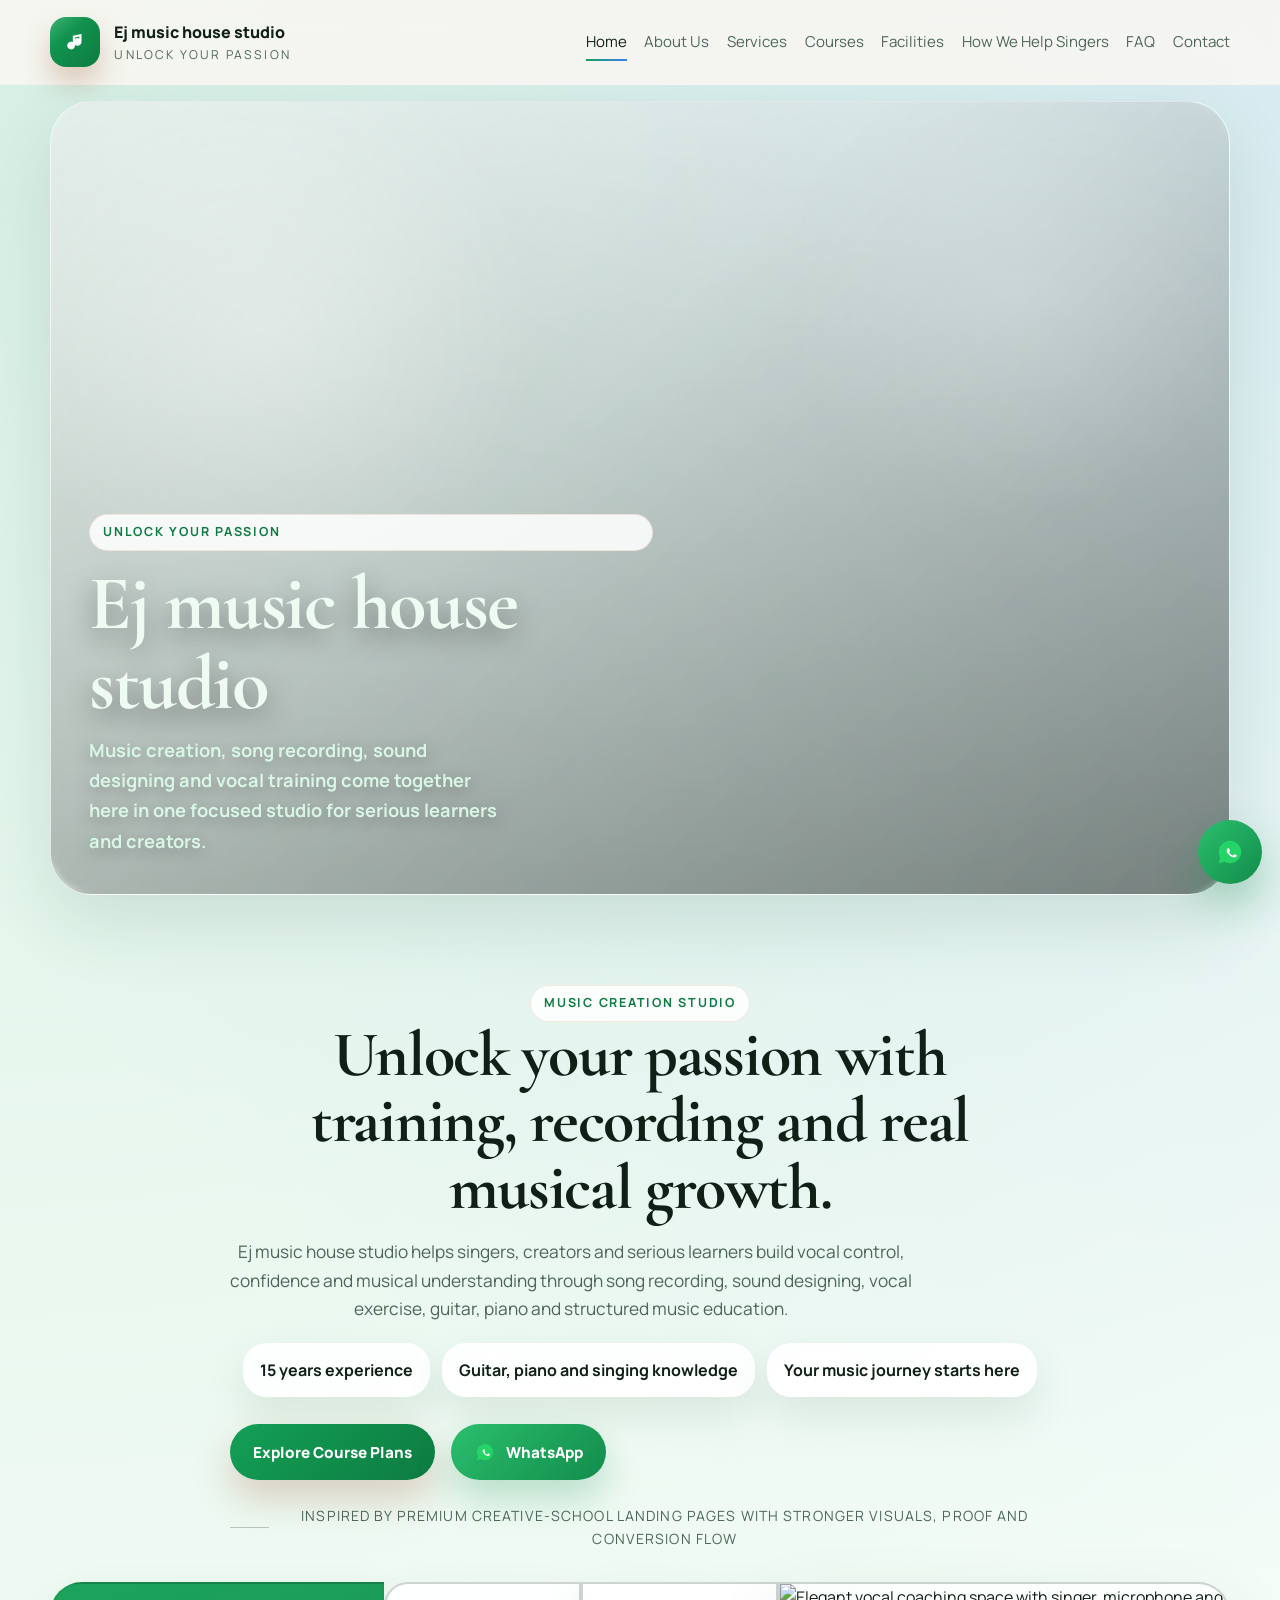
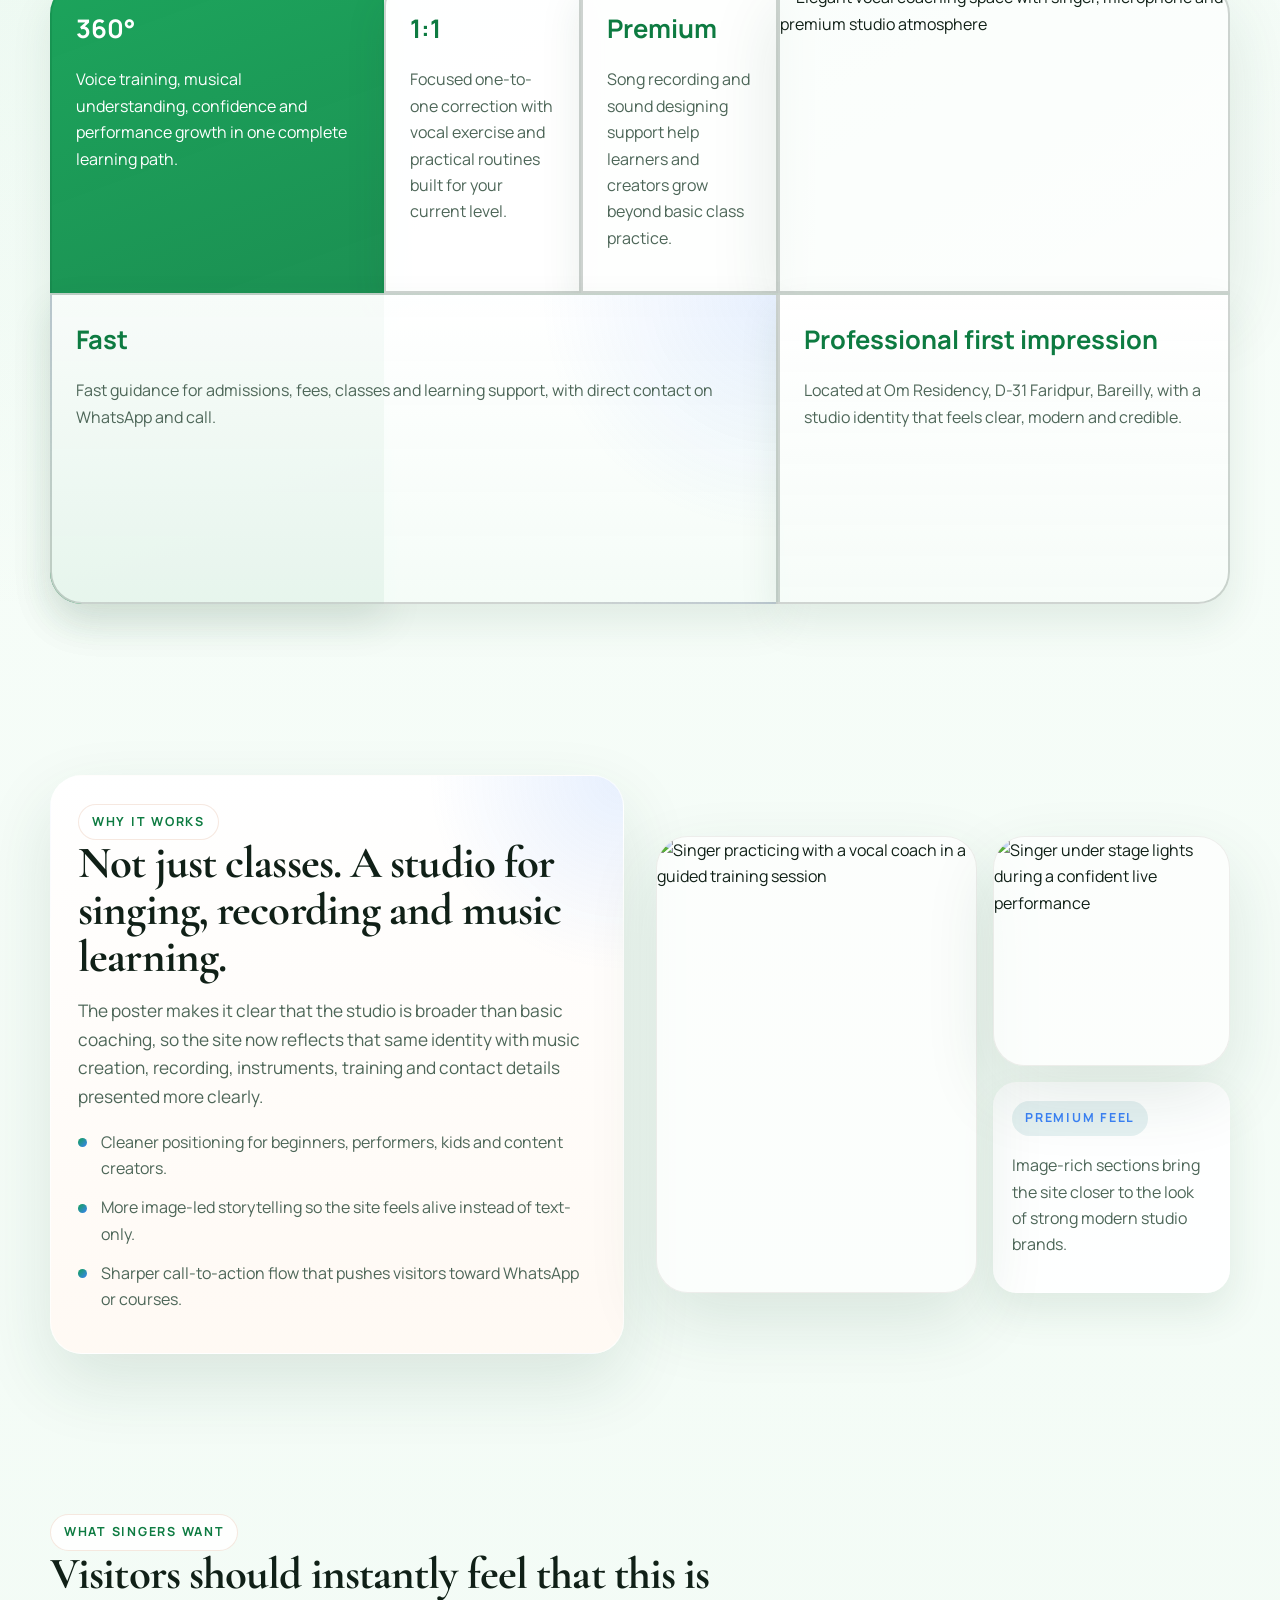
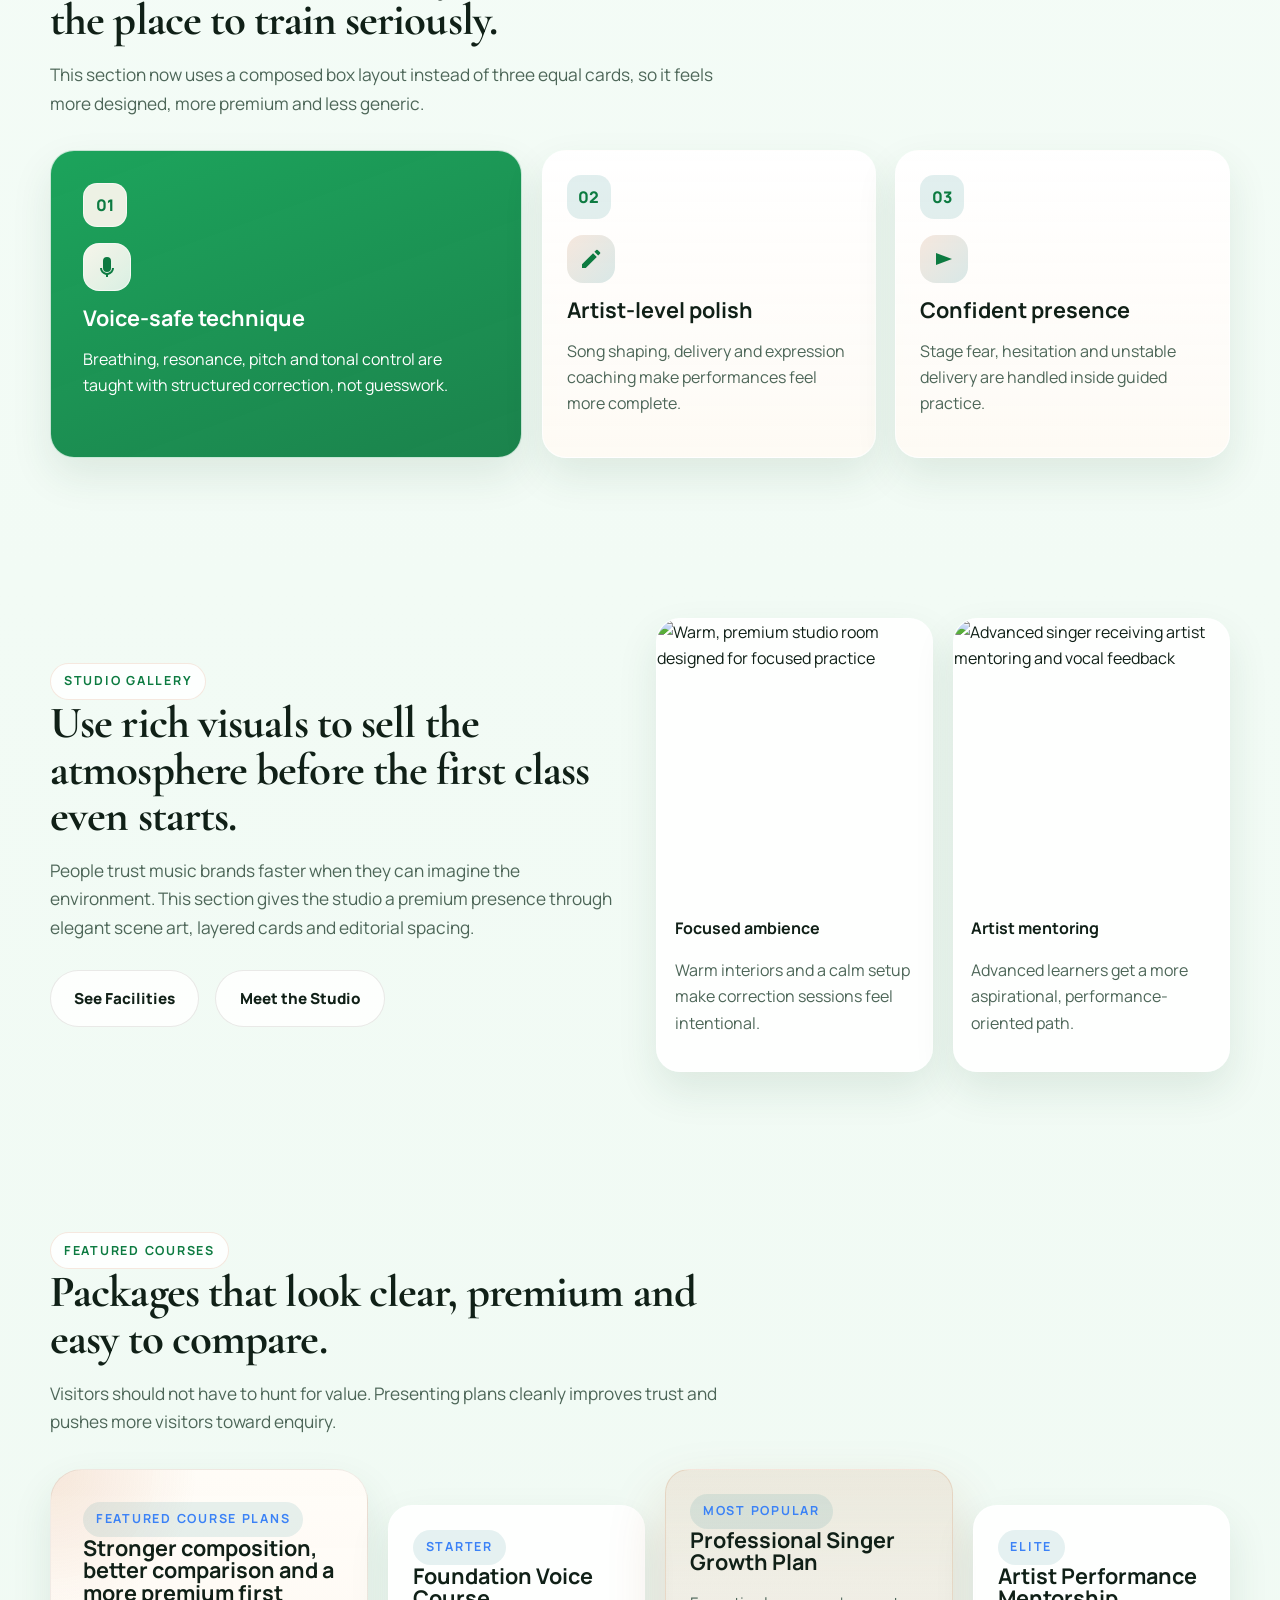
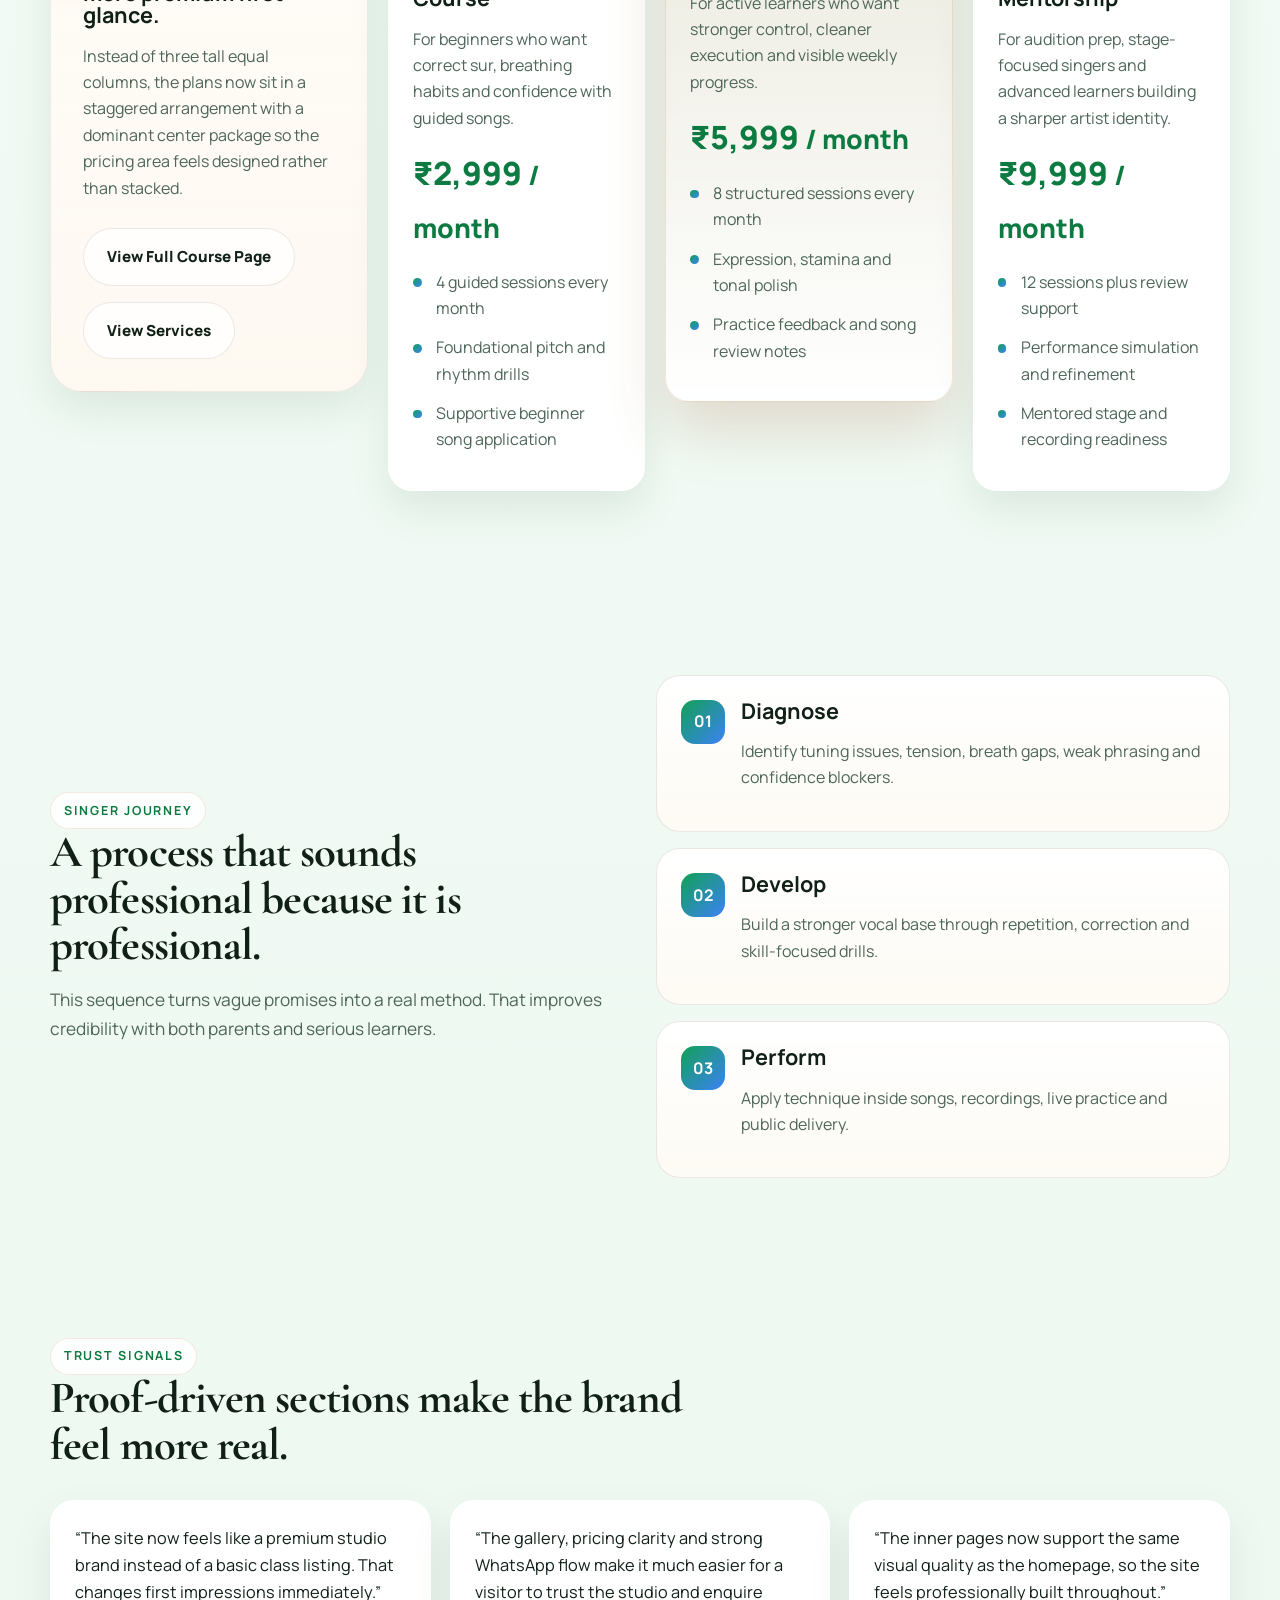
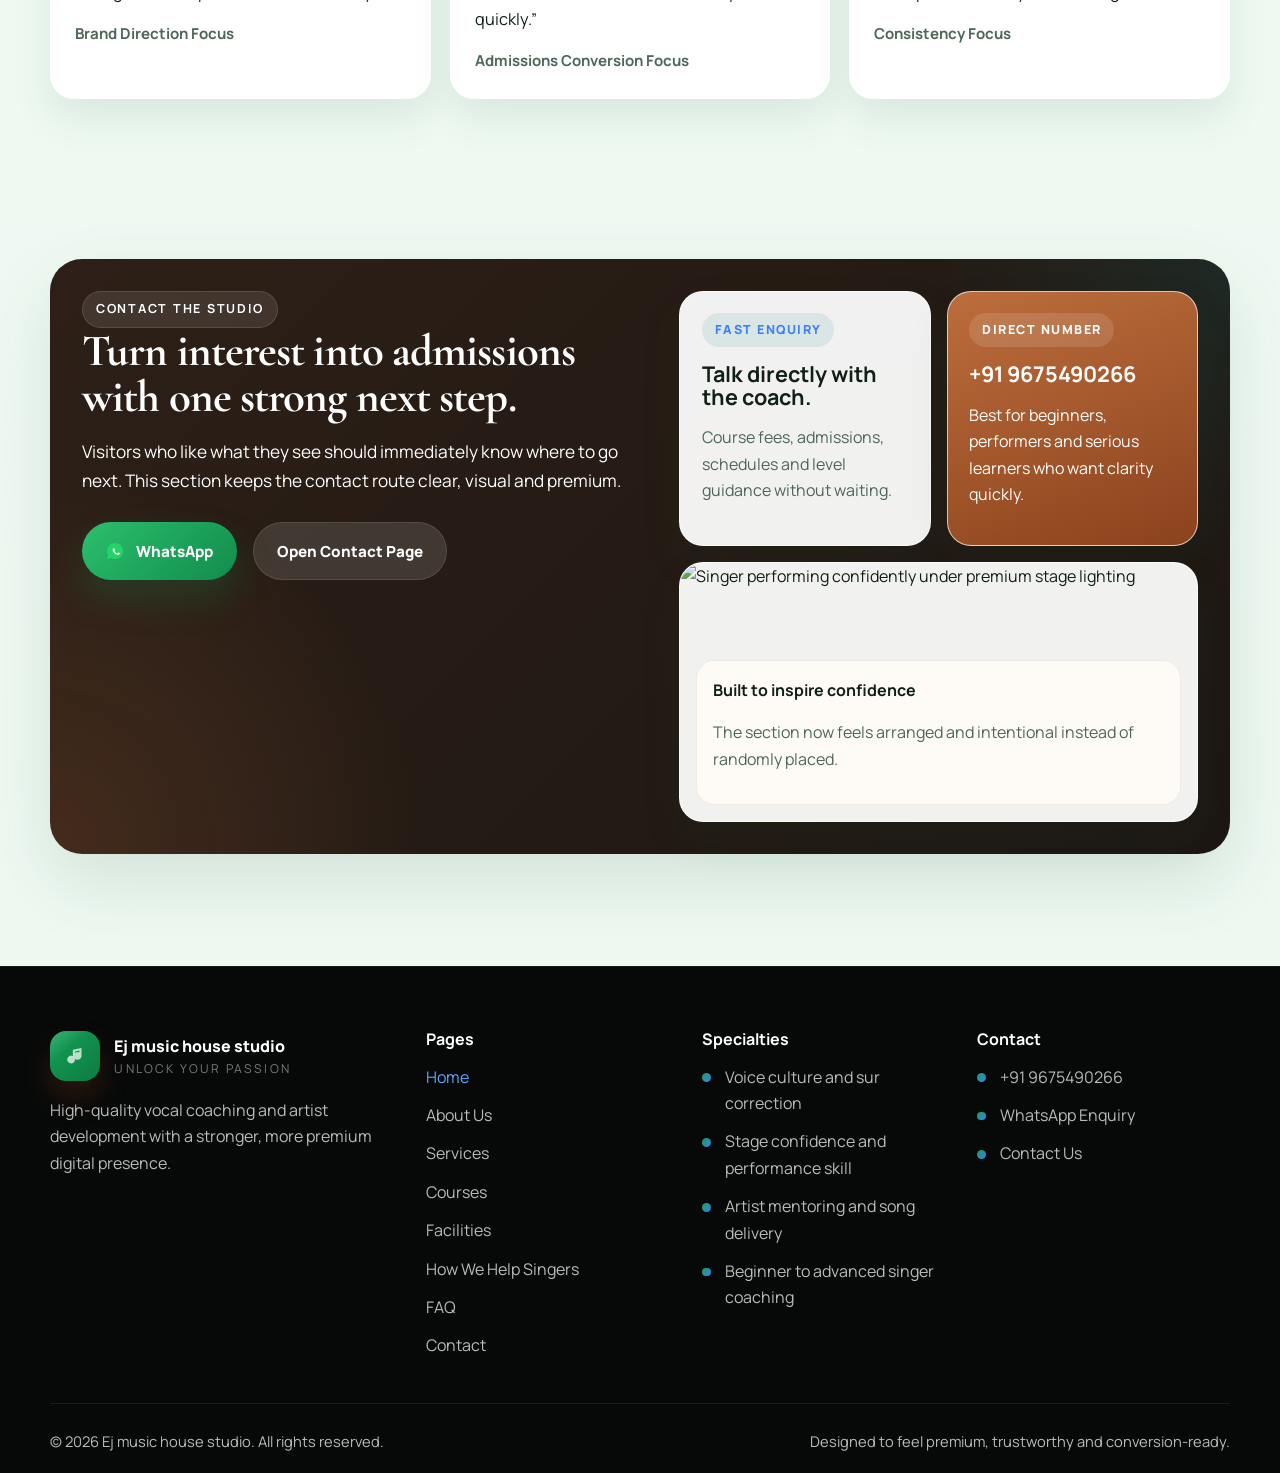
==== commit e7e3d1d6: "2nd" ====
--- a/index.html
+++ b/index.html
@@ -3,10 +3,10 @@
 <head>
   <meta charset="UTF-8">
   <meta name="viewport" content="width=device-width, initial-scale=1.0">
-  <title>SurSadhana Music Studio | Professional Vocal Coaching and Singer Development</title>
-  <meta name="description" content="SurSadhana Music Studio offers premium vocal coaching, singer development, stage confidence training and personalized music courses guided by 15+ years of experience.">
+  <title>Ej music house studio | Professional Vocal Coaching and Singer Development</title>
+  <meta name="description" content="Ej music house studio offers premium vocal coaching, singer development, stage confidence training and personalized music courses guided by 15+ years of experience.">
   <meta name="keywords" content="music studio, vocal coaching, singing classes, singer development, performance training, music academy, voice culture">
-  <meta property="og:title" content="SurSadhana Music Studio">
+  <meta property="og:title" content="Ej music house studio">
   <meta property="og:description" content="Professional vocal training, stage confidence and artist development for singers who want visible progress.">
   <meta property="og:type" content="website">
   <meta name="theme-color" content="#c7733f">
@@ -16,22 +16,22 @@
     {
       "@context": "https://schema.org",
       "@type": "MusicSchool",
-      "name": "SurSadhana Music Studio",
+      "name": "Ej music house studio",
       "description": "Premium vocal coaching, singer development and performance mentoring for aspiring and professional singers.",
-      "telephone": "+91-9996425604",
+      "telephone": "+91-9675490266",
       "areaServed": "India",
-      "sameAs": ["https://wa.me/919996425604"]
+      "sameAs": ["https://wa.me/919675490266"]
     }
   </script>
 </head>
 <body>
   <header class="site-header">
     <div class="container nav-wrap">
-      <a class="brand" href="index.html" aria-label="SurSadhana Music Studio home">
+      <a class="brand" href="index.html" aria-label="Ej music house studio home">
         <span class="brand-mark">
           <svg width="26" height="26" viewBox="0 0 24 24" fill="none" aria-hidden="true"><path d="M12 3v12.2a3.6 3.6 0 1 1-2-3.2V6.2l8-1.7v7.4a3.6 3.6 0 1 1-2-3.2V6.9L12 7.8V3Z" fill="currentColor"/></svg>
         </span>
-        <span class="brand-text"><strong>SurSadhana Music Studio</strong><span>Voice. Craft. Confidence.</span></span>
+        <span class="brand-text"><strong>Ej music house studio</strong><span>Unlock your passion</span></span>
       </a>
       <button class="nav-toggle" type="button" aria-label="Toggle navigation" aria-expanded="false"><span></span><span></span><span></span></button>
       <nav class="nav-links" aria-label="Primary">
@@ -57,9 +57,9 @@
           </picture>
           <div class="studio-marquee-glow" aria-hidden="true"></div>
           <div class="studio-marquee-copy">
-            <span class="eyebrow">SurSadhana Signature Space</span>
-            <h2>SurSadhana Music Studio</h2>
-            <p>Where disciplined riyaaz meets a polished studio atmosphere, helping every voice feel expressive, confident and performance-ready.</p>
+            <span class="eyebrow">Unlock Your Passion</span>
+            <h2>Ej music house studio</h2>
+            <p>Music creation, song recording, sound designing and vocal training come together here in one focused studio for serious learners and creators.</p>
           </div>
         </div>
       </div>
@@ -68,17 +68,17 @@
     <section class="hero">
       <div class="container hero-grid">
         <div class="hero-copy reveal is-visible">
-          <span class="eyebrow">Premium Vocal Coaching</span>
-          <h1>Make your voice feel stage-ready, polished and unforgettable.</h1>
-          <p class="lead">SurSadhana Music Studio helps aspiring singers, performers, creators and serious learners build sur, breath control, expression and confidence through structured coaching that looks and feels professional from day one.</p>
+          <span class="eyebrow">Music Creation Studio</span>
+          <h1>Unlock your passion with training, recording and real musical growth.</h1>
+          <p class="lead">Ej music house studio helps singers, creators and serious learners build vocal control, confidence and musical understanding through song recording, sound designing, vocal exercise, guitar, piano and structured music education.</p>
           <div class="hero-badges">
-            <span>15+ years of coaching depth</span>
-            <span>Beginner to artist-level pathways</span>
-            <span>Performance and studio readiness</span>
+            <span>15 years experience</span>
+            <span>Guitar, piano and singing knowledge</span>
+            <span>Your music journey starts here</span>
           </div>
           <div class="actions">
             <a class="btn btn-primary" href="courses.html">Explore Course Plans</a>
-            <a class="whatsapp-btn" href="https://wa.me/919996425604?text=Hello%20SurSadhana%20Music%20Studio%2C%20I%20want%20details%20about%20your%20singing%20courses." target="_blank" rel="noopener"><img src="assets/whatsapp.svg" alt="">WhatsApp</a>
+            <a class="whatsapp-btn" href="https://wa.me/919675490266?text=Hello%20Ej%20music%20house%20studio%2C%20I%20want%20details%20about%20your%20courses." target="_blank" rel="noopener"><img src="assets/whatsapp.svg" alt="">WhatsApp</a>
           </div>
           <div class="page-top-note">Inspired by premium creative-school landing pages with stronger visuals, proof and conversion flow</div>
         </div>
@@ -87,26 +87,26 @@
         <div class="hero-proof-layout reveal delay-1">
           <article class="proof-card proof-card-large">
             <strong>360&deg;</strong>
-            <p>Voice, technique, confidence, delivery and artist identity in one process.</p>
+            <p>Voice training, musical understanding, confidence and performance growth in one complete learning path.</p>
           </article>
           <article class="proof-card proof-card-small-top">
             <strong>1:1</strong>
-            <p>Focused correction with personalized routines instead of generic class flow.</p>
+            <p>Focused one-to-one correction with vocal exercise and practical routines built for your current level.</p>
           </article>
           <article class="proof-card proof-card-small-middle">
             <strong>Premium</strong>
-            <p>Image-rich sections and cleaner hierarchy make the studio feel more aspirational.</p>
+            <p>Song recording and sound designing support help learners and creators grow beyond basic class practice.</p>
           </article>
           <div class="media-card hero-photo hero-proof-image">
             <img src="https://images.pexels.com/photos/164938/pexels-photo-164938.jpeg?auto=compress&cs=tinysrgb&w=1600&fm=webp" alt="Elegant vocal coaching space with singer, microphone and premium studio atmosphere">
           </div>
           <article class="proof-card proof-card-wide">
             <strong>Fast</strong>
-            <p>Direct WhatsApp enquiry path for admissions, fees, guidance and schedule clarity, placed as one strong full-width closing panel below the entire composition.</p>
+            <p>Fast guidance for admissions, fees, classes and learning support, with direct contact on WhatsApp and call.</p>
           </article>
           <article class="proof-card proof-card-image-note">
             <strong>Professional first impression</strong>
-            <p>Editorial visuals, structured storytelling and clear admissions CTA give the studio a serious brand presence.</p>
+            <p>Located at Om Residency, D-31 Faridpur, Bareilly, with a studio identity that feels clear, modern and credible.</p>
           </article>
         </div>
       </div>
@@ -116,8 +116,8 @@
       <div class="container story-band">
         <div class="story-panel reveal">
           <span class="eyebrow">Why It Works</span>
-          <h2>Not just singing classes. A studio experience people remember.</h2>
-          <p class="lead">The best music-school websites do not just list services. They build trust fast with strong visuals, proof of expertise and a clear path from curiosity to enquiry. This redesign uses that same structure so the brand feels serious and desirable.</p>
+          <h2>Not just classes. A studio for singing, recording and music learning.</h2>
+          <p class="lead">The poster makes it clear that the studio is broader than basic coaching, so the site now reflects that same identity with music creation, recording, instruments, training and contact details presented more clearly.</p>
           <ul class="check-list">
             <li>Cleaner positioning for beginners, performers, kids and content creators.</li>
             <li>More image-led storytelling so the site feels alive instead of text-only.</li>
@@ -303,7 +303,7 @@
           <h2>Turn interest into admissions with one strong next step.</h2>
           <p class="lead">Visitors who like what they see should immediately know where to go next. This section keeps the contact route clear, visual and premium.</p>
           <div class="cta-bar">
-            <a class="whatsapp-btn" href="https://wa.me/919996425604?text=Hello%20SurSadhana%20Music%20Studio%2C%20please%20share%20course%20fees%20and%20class%20details." target="_blank" rel="noopener"><img src="assets/whatsapp.svg" alt="">WhatsApp</a>
+            <a class="whatsapp-btn" href="https://wa.me/919675490266?text=Hello%20Ej%20music%20house%20studio%2C%20please%20share%20course%20fees%20and%20class%20details." target="_blank" rel="noopener"><img src="assets/whatsapp.svg" alt="">WhatsApp</a>
             <a class="btn btn-secondary" href="contact.html">Open Contact Page</a>
           </div>
         </div>
@@ -315,7 +315,7 @@
           </article>
           <article class="contact-info-card highlight-card">
             <span class="contact-pill">Direct Number</span>
-            <h3>+91 9996425604</h3>
+            <h3>+91 9675490266</h3>
             <p>Best for beginners, performers and serious learners who want clarity quickly.</p>
           </article>
           <article class="contact-info-card visual-card">
@@ -336,20 +336,20 @@
         <div>
           <a class="brand" href="index.html">
             <span class="brand-mark"><svg width="26" height="26" viewBox="0 0 24 24" fill="none"><path d="M12 3v12.2a3.6 3.6 0 1 1-2-3.2V6.2l8-1.7v7.4a3.6 3.6 0 1 1-2-3.2V6.9L12 7.8V3Z" fill="currentColor"/></svg></span>
-            <span class="brand-text"><strong>SurSadhana Music Studio</strong><span>Professional singer development</span></span>
+            <span class="brand-text"><strong>Ej music house studio</strong><span>Unlock your passion</span></span>
           </a>
           <p>High-quality vocal coaching and artist development with a stronger, more premium digital presence.</p>
         </div>
         <div><h4>Pages</h4><ul class="footer-links"><li><a href="index.html">Home</a></li><li><a href="about.html">About Us</a></li><li><a href="services.html">Services</a></li><li><a href="courses.html">Courses</a></li><li><a href="facilities.html">Facilities</a></li><li><a href="how-we-help-singers.html">How We Help Singers</a></li><li><a href="faq.html">FAQ</a></li><li><a href="contact.html">Contact</a></li></ul></div>
         <div><h4>Specialties</h4><ul class="quick-info"><li>Voice culture and sur correction</li><li>Stage confidence and performance skill</li><li>Artist mentoring and song delivery</li><li>Beginner to advanced singer coaching</li></ul></div>
-        <div><h4>Contact</h4><ul class="quick-info"><li><a href="tel:+919996425604">+91 9996425604</a></li><li><a href="https://wa.me/919996425604" target="_blank" rel="noopener">WhatsApp Enquiry</a></li><li><a href="contact.html">Contact Us</a></li></ul></div>
-      </div>
-      <div class="footer-bottom"><span>&copy; <span data-year></span> SurSadhana Music Studio. All rights reserved.</span><span>Designed to feel premium, trustworthy and conversion-ready.</span></div>
+        <div><h4>Contact</h4><ul class="quick-info"><li><a href="tel:+919675490266">+91 9675490266</a></li><li><a href="https://wa.me/919675490266" target="_blank" rel="noopener">WhatsApp Enquiry</a></li><li><a href="contact.html">Contact Us</a></li></ul></div>
+      </div>
+      <div class="footer-bottom"><span>&copy; <span data-year></span> Ej music house studio. All rights reserved.</span><span>Designed to feel premium, trustworthy and conversion-ready.</span></div>
     </div>
   </footer>
 
   <div class="floating-whatsapp">
-    <a class="whatsapp-btn" href="https://wa.me/919996425604?text=Hello%20SurSadhana%20Music%20Studio" target="_blank" rel="noopener" aria-label="Chat on WhatsApp"><img src="assets/whatsapp.svg" alt="WhatsApp"></a>
+    <a class="whatsapp-btn" href="https://wa.me/919675490266?text=Hello%20Ej%20music%20house%20studio" target="_blank" rel="noopener" aria-label="Chat on WhatsApp"><img src="assets/whatsapp.svg" alt="WhatsApp"></a>
   </div>
 
   <script src="script.js"></script>
